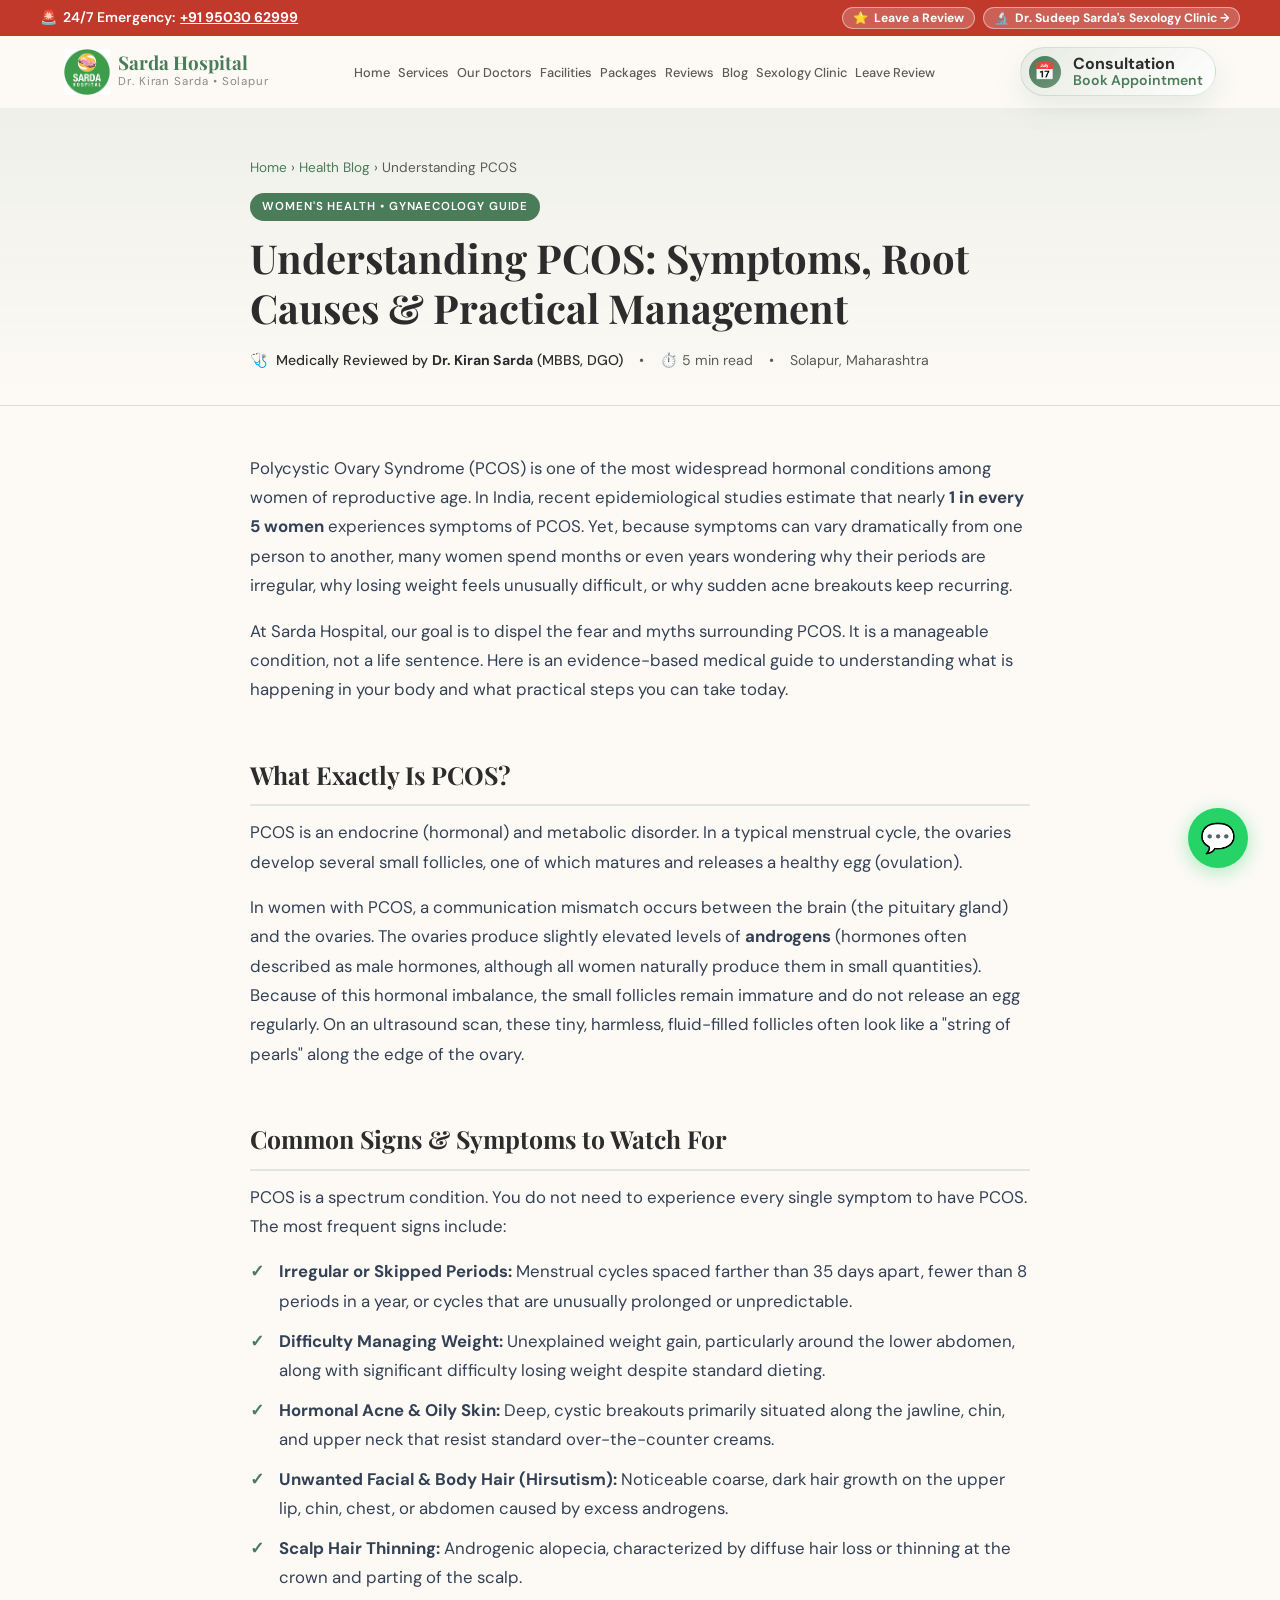
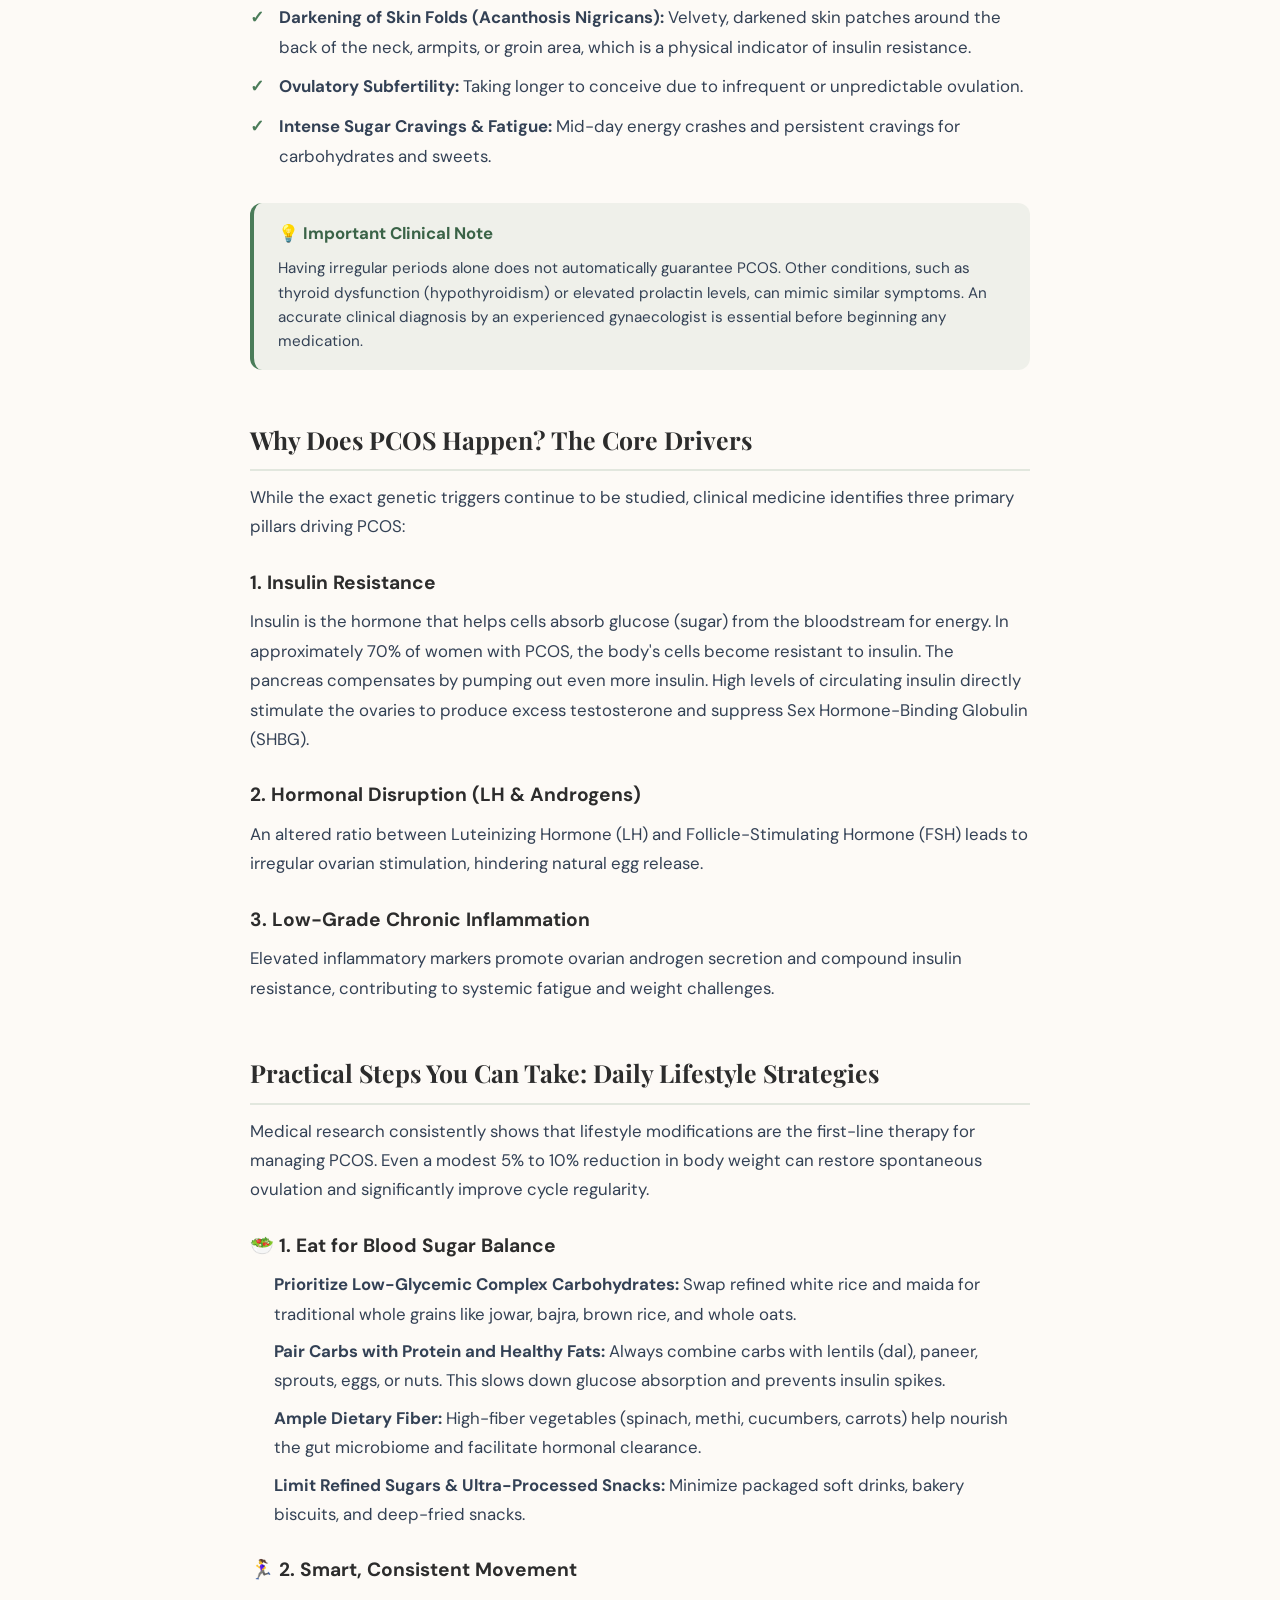
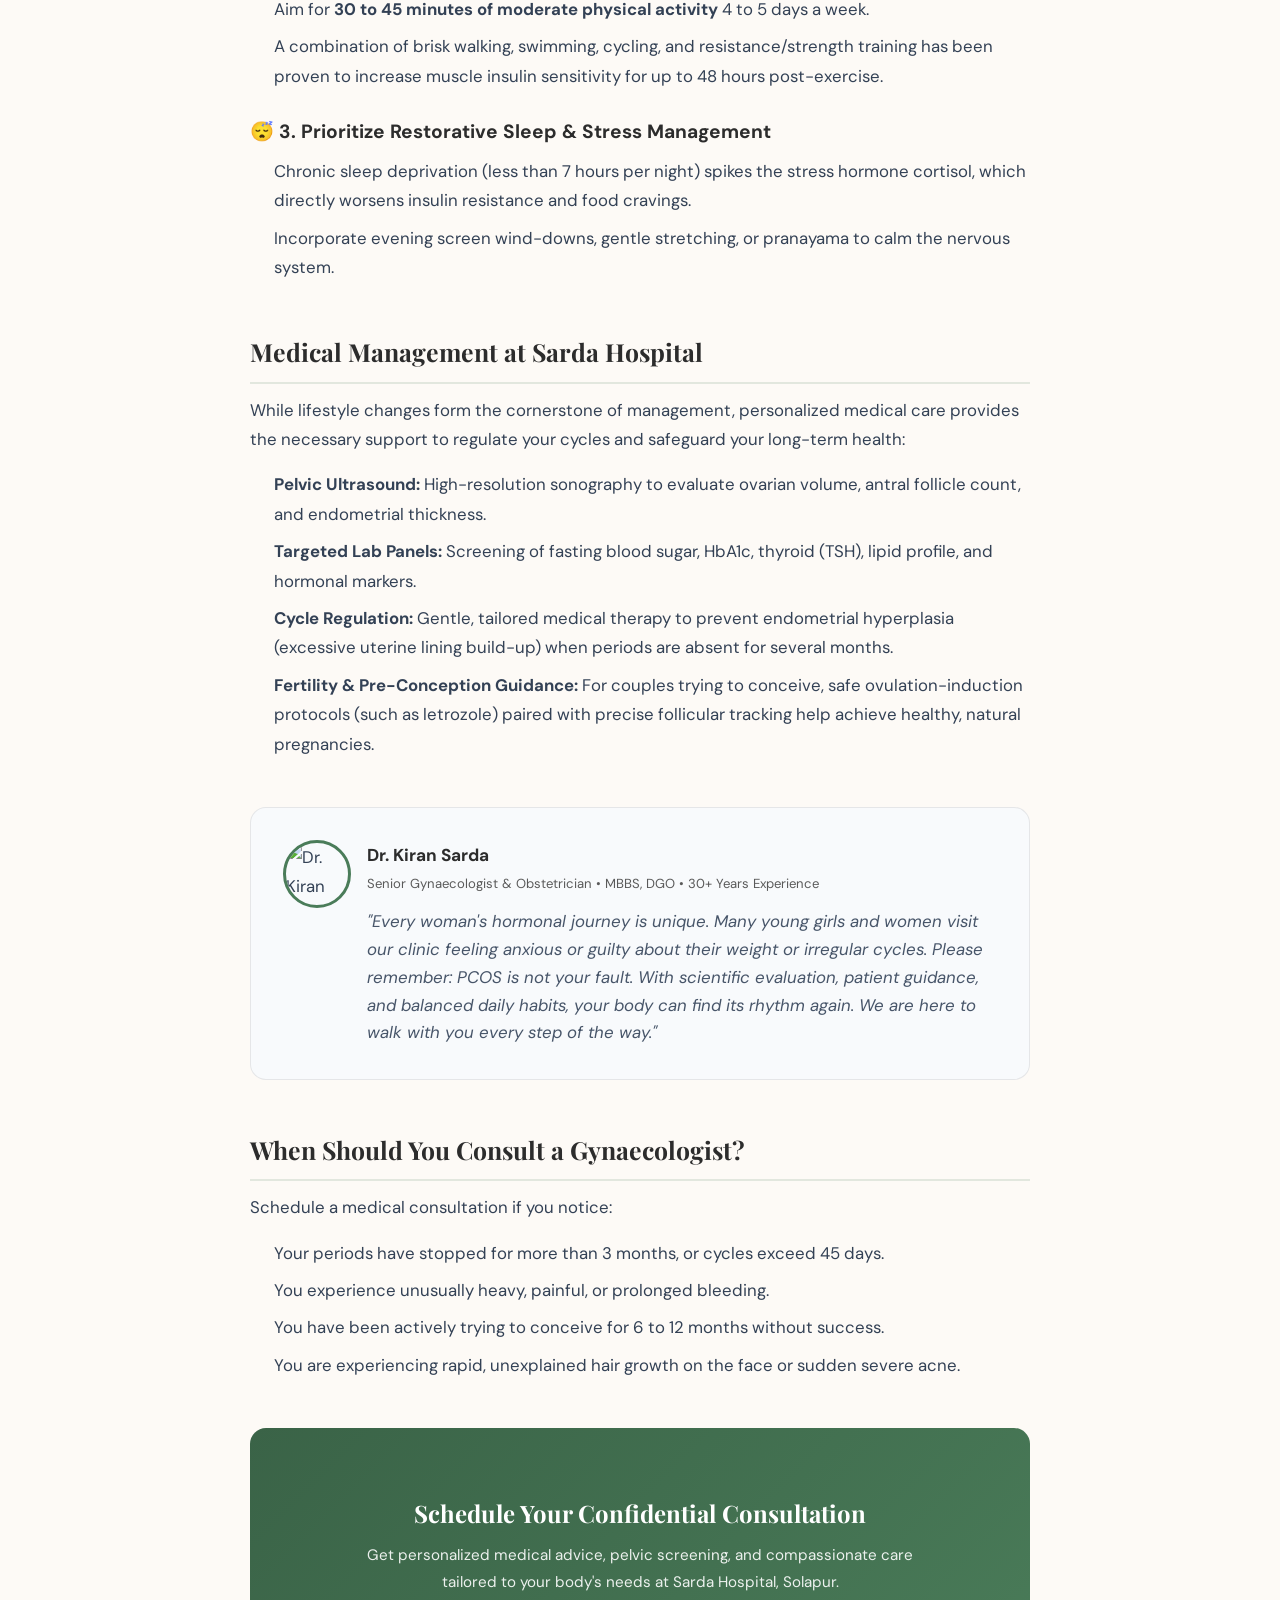
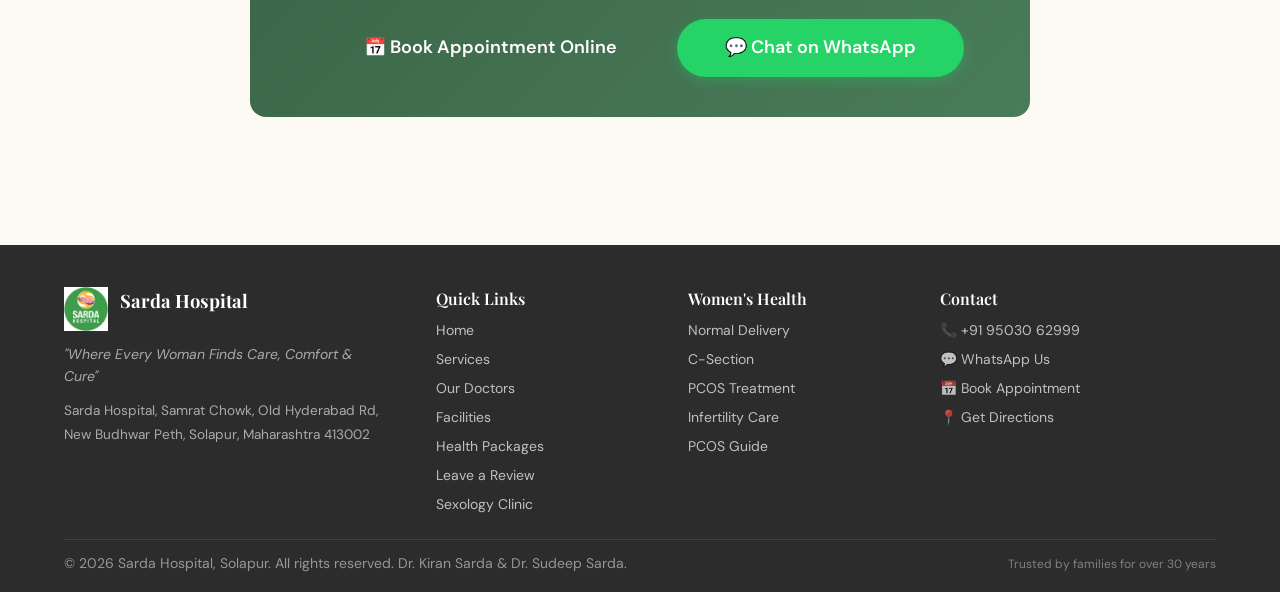
==== blog-pcos.html @ 46f83d41 "fix(mobile): fold review hub button, audit mobile overflow risks, and publish PCOS health guide" ====
<!DOCTYPE html>
<html lang="en">
<head>
  <meta charset="UTF-8">
  <meta name="viewport" content="width=device-width, initial-scale=1.0">
  <title>Understanding PCOS: Symptoms, Root Causes & Medical Care | Sarda Hospital Solapur</title>
  <meta name="description" content="A doctor-verified guide to Polycystic Ovary Syndrome (PCOS): recognize early symptoms, understand insulin resistance, practical lifestyle tips, and clinical treatment by Dr. Kiran Sarda.">
  <meta name="keywords" content="PCOS treatment Solapur, polycystic ovary syndrome, irregular periods Solapur, Dr Kiran Sarda, PCOS diet, infertility treatment Solapur, gynaecologist Solapur">
  <meta property="og:title" content="Understanding PCOS: Symptoms, Causes & What You Can Do — Sarda Hospital">
  <meta property="og:description" content="Expert-verified health guide by Dr. Kiran Sarda (30+ years experience). Learn how to identify symptoms, manage insulin resistance, and restore hormonal balance.">
  <meta property="og:type" content="article">
  <meta property="og:url" content="https://sardahospital.com/blog-pcos.html">
  <meta property="og:image" content="Images/HospitalFront.JPG">
  <link rel="canonical" href="https://sardahospital.com/blog-pcos.html">
  <link rel="stylesheet" href="css/styles.css?v=2.3">
  <style>
    .emergency-bar__label-compact,
    .emergency-bar__pill-text-compact {
      display: none;
    }
    @media (max-width: 768px) {
      .emergency-bar__label-full,
      .emergency-bar__pill-text-full {
        display: none !important;
      }
      .emergency-bar__label-compact,
      .emergency-bar__pill-text-compact {
        display: inline !important;
      }
      .btn {
        white-space: normal !important;
        text-align: center;
      }
    }
  </style>
  <!-- Google Analytics 4 -->
  <script async src="https://www.googletagmanager.com/gtag/js?id=G-552WGVFF51"></script>
  <script>window.dataLayer = window.dataLayer || []; function gtag() { dataLayer.push(arguments); } gtag('js', new Date()); gtag('config', 'G-552WGVFF51');</script>
</head>
<body>
  <a class="skip-link" href="#main-content">Skip to main content</a>
  <header role="banner">

  <!-- ===== EMERGENCY & ANNOUNCEMENT BAR ===== -->
  <div class="emergency-bar" id="emergency-bar" role="status" aria-live="polite">
    <div class="container emergency-bar__container">
      <div class="emergency-bar__emergency">
        <span class="emergency-bar__icon">🚨</span>
        <span class="emergency-bar__label-full">24/7 Emergency:</span>
        <span class="emergency-bar__label-compact">24/7:</span>
        <a href="tel:+919503062999">+91 95030 62999</a>
      </div>
      <div class="emergency-bar__actions">
        <a href="review.html" class="emergency-bar__pill emergency-bar__pill--review" aria-label="Leave a review">
          <span class="emergency-bar__pill-icon">⭐</span>
          <span class="emergency-bar__pill-text-full">Leave a Review</span>
          <span class="emergency-bar__pill-text-compact">Review</span>
        </a>
        <a href="sexology-clinic.html" class="emergency-bar__pill emergency-bar__pill--clinic" aria-label="Dr. Sudeep Sarda's Sexology Clinic">
          <span class="emergency-bar__pill-icon">🔬</span>
          <span class="emergency-bar__pill-text-full">Dr. Sudeep Sarda's Sexology Clinic &rarr;</span>
          <span class="emergency-bar__pill-text-compact">Sexology Clinic &rarr;</span>
        </a>
      </div>
    </div>
  </div>

  <!-- ===== NAVIGATION ===== -->
  <nav class="navbar" id="navbar" aria-label="Main Navigation">
    <div class="container">
      <a href="index.html#home" class="navbar__logo" aria-label="Sarda Hospital - Home">
        <img src="Images/SardaHospitalLogo.jpg" alt="Sarda Hospital Logo" width="52" height="52">
        <div class="navbar__logo-text">
          <span>Sarda Hospital</span>
          <small>Dr. Kiran Sarda &bull; Solapur</small>
        </div>
      </a>
      <ul class="navbar__links" id="nav-links" role="menubar">
        <li role="none"><a href="index.html#home" role="menuitem">Home</a></li>
        <li role="none"><a href="index.html#services" role="menuitem">Services</a></li>
        <li role="none"><a href="index.html#doctors" role="menuitem">Our Doctors</a></li>
        <li role="none"><a href="facilities.html" role="menuitem">Facilities</a></li>
        <li role="none"><a href="index.html#packages" role="menuitem">Packages</a></li>
        <li role="none"><a href="index.html#reviews" role="menuitem">Reviews</a></li>
        <li role="none"><a href="index.html#blog" role="menuitem">Blog</a></li>
        <li role="none"><a href="sexology-clinic.html" role="menuitem" class="nav-highlight">Sexology Clinic</a></li>
        <li role="none"><a href="review.html" role="menuitem">Leave Review</a></li>
        <li class="navbar__cta-item navbar__cta-item--mobile"><a href="index.html#appointment" class="btn btn--primary btn--sm navbar__cta">Book Appointment</a></li>
      </ul>
      <div class="navbar__actions">
        <a href="index.html#appointment" class="navbar__desktop-cta" aria-label="Book appointment at Sarda Hospital">
          <span class="navbar__desktop-cta-icon" aria-hidden="true">📅</span>
          <span class="navbar__desktop-cta-copy">
            <strong>Consultation</strong>
            <span>Book Appointment</span>
          </span>
        </a>
        <button class="navbar__toggle" id="nav-toggle" aria-label="Toggle navigation menu" aria-controls="nav-links">
          <span></span><span></span><span></span>
        </button>
      </div>
    </div>
  </nav>
  </header>

  <main id="main-content" tabindex="-1">
    <!-- Article Header -->
    <header class="article-header">
      <div class="container">
        <div class="article-content__wrapper">
          <nav class="article-breadcrumb" aria-label="Breadcrumb">
            <a href="index.html">Home</a> &rsaquo; <a href="index.html#blog">Health Blog</a> &rsaquo; <span>Understanding PCOS</span>
          </nav>
          <span class="article-header__badge">Women's Health &bull; Gynaecology Guide</span>
          <h1 class="article-header__title">Understanding PCOS: Symptoms, Root Causes &amp; Practical Management</h1>
          <div class="article-meta">
            <div class="article-meta__author">
              <span>🩺</span>
              <span>Medically Reviewed by <strong>Dr. Kiran Sarda</strong> (MBBS, DGO)</span>
            </div>
            <span>&bull;</span>
            <span>⏱️ 5 min read</span>
            <span>&bull;</span>
            <span>Solapur, Maharashtra</span>
          </div>
        </div>
      </div>
    </header>

    <!-- Article Content -->
    <article class="article-content">
      <div class="container">
        <div class="article-content__wrapper article-prose">
          
          <p class="lead">
            Polycystic Ovary Syndrome (PCOS) is one of the most widespread hormonal conditions among women of reproductive age. In India, recent epidemiological studies estimate that nearly <strong>1 in every 5 women</strong> experiences symptoms of PCOS. Yet, because symptoms can vary dramatically from one person to another, many women spend months or even years wondering why their periods are irregular, why losing weight feels unusually difficult, or why sudden acne breakouts keep recurring.
          </p>

          <p>
            At Sarda Hospital, our goal is to dispel the fear and myths surrounding PCOS. It is a manageable condition, not a life sentence. Here is an evidence-based medical guide to understanding what is happening in your body and what practical steps you can take today.
          </p>

          <h2>What Exactly Is PCOS?</h2>
          <p>
            PCOS is an endocrine (hormonal) and metabolic disorder. In a typical menstrual cycle, the ovaries develop several small follicles, one of which matures and releases a healthy egg (ovulation).
          </p>
          <p>
            In women with PCOS, a communication mismatch occurs between the brain (the pituitary gland) and the ovaries. The ovaries produce slightly elevated levels of <strong>androgens</strong> (hormones often described as male hormones, although all women naturally produce them in small quantities). Because of this hormonal imbalance, the small follicles remain immature and do not release an egg regularly. On an ultrasound scan, these tiny, harmless, fluid-filled follicles often look like a "string of pearls" along the edge of the ovary.
          </p>

          <h2>Common Signs &amp; Symptoms to Watch For</h2>
          <p>
            PCOS is a spectrum condition. You do not need to experience every single symptom to have PCOS. The most frequent signs include:
          </p>

          <ul class="article-checklist">
            <li><strong>Irregular or Skipped Periods:</strong> Menstrual cycles spaced farther than 35 days apart, fewer than 8 periods in a year, or cycles that are unusually prolonged or unpredictable.</li>
            <li><strong>Difficulty Managing Weight:</strong> Unexplained weight gain, particularly around the lower abdomen, along with significant difficulty losing weight despite standard dieting.</li>
            <li><strong>Hormonal Acne &amp; Oily Skin:</strong> Deep, cystic breakouts primarily situated along the jawline, chin, and upper neck that resist standard over-the-counter creams.</li>
            <li><strong>Unwanted Facial &amp; Body Hair (Hirsutism):</strong> Noticeable coarse, dark hair growth on the upper lip, chin, chest, or abdomen caused by excess androgens.</li>
            <li><strong>Scalp Hair Thinning:</strong> Androgenic alopecia, characterized by diffuse hair loss or thinning at the crown and parting of the scalp.</li>
            <li><strong>Darkening of Skin Folds (Acanthosis Nigricans):</strong> Velvety, darkened skin patches around the back of the neck, armpits, or groin area, which is a physical indicator of insulin resistance.</li>
            <li><strong>Ovulatory Subfertility:</strong> Taking longer to conceive due to infrequent or unpredictable ovulation.</li>
            <li><strong>Intense Sugar Cravings &amp; Fatigue:</strong> Mid-day energy crashes and persistent cravings for carbohydrates and sweets.</li>
          </ul>

          <div class="article-callout">
            <h4>💡 Important Clinical Note</h4>
            <p>
              Having irregular periods alone does not automatically guarantee PCOS. Other conditions, such as thyroid dysfunction (hypothyroidism) or elevated prolactin levels, can mimic similar symptoms. An accurate clinical diagnosis by an experienced gynaecologist is essential before beginning any medication.
            </p>
          </div>

          <h2>Why Does PCOS Happen? The Core Drivers</h2>
          <p>
            While the exact genetic triggers continue to be studied, clinical medicine identifies three primary pillars driving PCOS:
          </p>

          <h3>1. Insulin Resistance</h3>
          <p>
            Insulin is the hormone that helps cells absorb glucose (sugar) from the bloodstream for energy. In approximately 70% of women with PCOS, the body's cells become resistant to insulin. The pancreas compensates by pumping out even more insulin. High levels of circulating insulin directly stimulate the ovaries to produce excess testosterone and suppress Sex Hormone-Binding Globulin (SHBG).
          </p>

          <h3>2. Hormonal Disruption (LH &amp; Androgens)</h3>
          <p>
            An altered ratio between Luteinizing Hormone (LH) and Follicle-Stimulating Hormone (FSH) leads to irregular ovarian stimulation, hindering natural egg release.
          </p>

          <h3>3. Low-Grade Chronic Inflammation</h3>
          <p>
            Elevated inflammatory markers promote ovarian androgen secretion and compound insulin resistance, contributing to systemic fatigue and weight challenges.
          </p>

          <h2>Practical Steps You Can Take: Daily Lifestyle Strategies</h2>
          <p>
            Medical research consistently shows that lifestyle modifications are the first-line therapy for managing PCOS. Even a modest 5% to 10% reduction in body weight can restore spontaneous ovulation and significantly improve cycle regularity.
          </p>

          <div class="article-prose">
            <h3>🥗 1. Eat for Blood Sugar Balance</h3>
            <ul>
              <li><strong>Prioritize Low-Glycemic Complex Carbohydrates:</strong> Swap refined white rice and maida for traditional whole grains like jowar, bajra, brown rice, and whole oats.</li>
              <li><strong>Pair Carbs with Protein and Healthy Fats:</strong> Always combine carbs with lentils (dal), paneer, sprouts, eggs, or nuts. This slows down glucose absorption and prevents insulin spikes.</li>
              <li><strong>Ample Dietary Fiber:</strong> High-fiber vegetables (spinach, methi, cucumbers, carrots) help nourish the gut microbiome and facilitate hormonal clearance.</li>
              <li><strong>Limit Refined Sugars &amp; Ultra-Processed Snacks:</strong> Minimize packaged soft drinks, bakery biscuits, and deep-fried snacks.</li>
            </ul>

            <h3>🏃‍♀️ 2. Smart, Consistent Movement</h3>
            <ul>
              <li>Aim for <strong>30 to 45 minutes of moderate physical activity</strong> 4 to 5 days a week.</li>
              <li>A combination of brisk walking, swimming, cycling, and resistance/strength training has been proven to increase muscle insulin sensitivity for up to 48 hours post-exercise.</li>
            </ul>

            <h3>😴 3. Prioritize Restorative Sleep &amp; Stress Management</h3>
            <ul>
              <li>Chronic sleep deprivation (less than 7 hours per night) spikes the stress hormone cortisol, which directly worsens insulin resistance and food cravings.</li>
              <li>Incorporate evening screen wind-downs, gentle stretching, or pranayama to calm the nervous system.</li>
            </ul>
          </div>

          <h2>Medical Management at Sarda Hospital</h2>
          <p>
            While lifestyle changes form the cornerstone of management, personalized medical care provides the necessary support to regulate your cycles and safeguard your long-term health:
          </p>
          <ul>
            <li><strong>Pelvic Ultrasound:</strong> High-resolution sonography to evaluate ovarian volume, antral follicle count, and endometrial thickness.</li>
            <li><strong>Targeted Lab Panels:</strong> Screening of fasting blood sugar, HbA1c, thyroid (TSH), lipid profile, and hormonal markers.</li>
            <li><strong>Cycle Regulation:</strong> Gentle, tailored medical therapy to prevent endometrial hyperplasia (excessive uterine lining build-up) when periods are absent for several months.</li>
            <li><strong>Fertility &amp; Pre-Conception Guidance:</strong> For couples trying to conceive, safe ovulation-induction protocols (such as letrozole) paired with precise follicular tracking help achieve healthy, natural pregnancies.</li>
          </ul>

          <div class="article-doctor-quote">
            <img src="Images/DrKiranSarda.JPG" alt="Dr. Kiran Sarda" class="article-doctor-quote__avatar" width="68" height="68">
            <div class="article-doctor-quote__body">
              <h4>Dr. Kiran Sarda</h4>
              <small>Senior Gynaecologist &amp; Obstetrician &bull; MBBS, DGO &bull; 30+ Years Experience</small>
              <p>
                "Every woman's hormonal journey is unique. Many young girls and women visit our clinic feeling anxious or guilty about their weight or irregular cycles. Please remember: PCOS is not your fault. With scientific evaluation, patient guidance, and balanced daily habits, your body can find its rhythm again. We are here to walk with you every step of the way."
              </p>
            </div>
          </div>

          <h2>When Should You Consult a Gynaecologist?</h2>
          <p>
            Schedule a medical consultation if you notice:
          </p>
          <ul>
            <li>Your periods have stopped for more than 3 months, or cycles exceed 45 days.</li>
            <li>You experience unusually heavy, painful, or prolonged bleeding.</li>
            <li>You have been actively trying to conceive for 6 to 12 months without success.</li>
            <li>You are experiencing rapid, unexplained hair growth on the face or sudden severe acne.</li>
          </ul>

          <!-- Consultation CTA -->
          <div class="article-cta-box">
            <h3>Schedule Your Confidential Consultation</h3>
            <p>
              Get personalized medical advice, pelvic screening, and compassionate care tailored to your body's needs at Sarda Hospital, Solapur.
            </p>
            <div class="article-cta-box__actions">
              <a href="index.html#appointment" class="btn btn--white btn--lg">📅 Book Appointment Online</a>
              <a href="https://wa.me/919503062999?text=Hello%20Sarda%20Hospital%2C%20I%20would%20like%20to%20consult%20Dr.%20Kiran%20Sarda%20regarding%20PCOS%20and%20menstrual%20health." target="_blank" rel="noopener" class="btn btn--whatsapp btn--lg">💬 Chat on WhatsApp</a>
            </div>
          </div>

        </div>
      </div>
    </article>
  </main>

  <!-- ===== FOOTER ===== -->
  <footer class="footer">
    <div class="container">
      <div class="footer__grid">
        <div class="footer__brand">
          <div class="footer__logo">
            <img src="Images/SardaHospitalLogo.jpg" alt="Sarda Hospital Logo" width="44" height="44">
            <span class="footer__logo-text">Sarda Hospital</span>
          </div>
          <p class="footer__tagline">"Where Every Woman Finds Care, Comfort & Cure"</p>
          <p class="footer__address">Sarda Hospital, Samrat Chowk, Old Hyderabad Rd,<br>New Budhwar Peth, Solapur, Maharashtra 413002</p>
        </div>
        <div>
          <h4 class="footer__heading">Quick Links</h4>
          <div class="footer__links">
            <a href="index.html#home">Home</a>
            <a href="index.html#services">Services</a>
            <a href="index.html#doctors">Our Doctors</a>
            <a href="facilities.html">Facilities</a>
            <a href="index.html#packages">Health Packages</a>
            <a href="review.html">Leave a Review</a>
            <a href="sexology-clinic.html">Sexology Clinic</a>
          </div>
        </div>
        <div>
          <h4 class="footer__heading">Women's Health</h4>
          <div class="footer__links">
            <a href="index.html#services">Normal Delivery</a>
            <a href="index.html#services">C-Section</a>
            <a href="index.html#services">PCOS Treatment</a>
            <a href="index.html#services">Infertility Care</a>
            <a href="blog-pcos.html">PCOS Guide</a>
          </div>
        </div>
        <div>
          <h4 class="footer__heading">Contact</h4>
          <div class="footer__links">
            <a href="tel:+919503062999">📞 +91 95030 62999</a>
            <a href="https://wa.me/919503062999" target="_blank" rel="noopener">💬 WhatsApp Us</a>
            <a href="index.html#appointment">📅 Book Appointment</a>
            <a href="https://www.google.com/maps/place/Sarda+Hospital/" target="_blank" rel="noopener">📍 Get Directions</a>
          </div>
        </div>
      </div>
      <div class="footer__bottom">
        <span class="footer__copyright">&copy; 2026 Sarda Hospital, Solapur. All rights reserved. Dr. Kiran Sarda & Dr. Sudeep Sarda.</span>
        <span class="footer__trust">Trusted by families for over 30 years</span>
      </div>
    </div>
  </footer>

  <!-- ===== FLOATING WHATSAPP BUTTON ===== -->
  <a href="https://wa.me/919503062999" class="whatsapp-float" target="_blank" rel="noopener" aria-label="Chat with us on WhatsApp" id="whatsapp-float">
    💬
    <span class="whatsapp-float__tooltip">Chat with us!</span>
  </a>

  <script src="js/main.js?v=2.3"></script>
</body>
</html>
---- css/styles.css ----
/* ============================================
   SARDA HOSPITAL — Design System & Styles
   Warm, calm, reassuring aesthetic for a
   gynaecology & obstetrics hospital
   ============================================ */

/* ---------- Google Fonts ---------- */
@import url('https://fonts.googleapis.com/css2?family=Playfair+Display:ital,wght@0,400;0,500;0,600;0,700;1,400;1,500&family=DM+Sans:ital,wght@0,300;0,400;0,500;0,600;0,700;1,400&display=swap');

/* ---------- CSS Custom Properties ---------- */
:root {
  /* Colors */
  --clr-primary: #4a7c59;
  --clr-primary-dark: #3a6347;
  --clr-primary-light: #6a9b78;
  --clr-primary-bg: rgba(74, 124, 89, 0.08);
  --clr-accent: #c4856a;
  --clr-accent-light: #d9a48e;
  --clr-accent-dark: #a8694f;
  --clr-bg: #fdfaf6;
  --clr-bg-warm: #f5f0e8;
  --clr-bg-card: #ffffff;
  --clr-text: #2c2c2c;
  --clr-text-light: #5a5a5a;
  --clr-text-muted: #8a8a8a;
  --clr-white: #ffffff;
  --clr-emergency: #c0392b;
  --clr-emergency-dark: #a93226;
  --clr-whatsapp: #25D366;
  --clr-whatsapp-dark: #1da851;
  --clr-google: #4285f4;
  --clr-star: #f5a623;
  --clr-border: rgba(0, 0, 0, 0.08);
  --clr-shadow: rgba(44, 44, 44, 0.06);
  --clr-overlay: rgba(44, 44, 44, 0.55);

  /* Typography */
  --ff-heading: 'Playfair Display', Georgia, 'Times New Roman', serif;
  --ff-body: 'DM Sans', -apple-system, BlinkMacSystemFont, 'Segoe UI', sans-serif;
  --fs-hero: clamp(2.2rem, 5vw, 3.6rem);
  --fs-h1: clamp(1.8rem, 4vw, 2.8rem);
  --fs-h2: clamp(1.5rem, 3.5vw, 2.2rem);
  --fs-h3: clamp(1.1rem, 2.5vw, 1.4rem);
  --fs-body: 1rem;
  --fs-body-lg: 1.125rem;
  --fs-small: 0.875rem;
  --fs-xs: 0.75rem;
  --fw-light: 300;
  --fw-regular: 400;
  --fw-medium: 500;
  --fw-semibold: 600;
  --fw-bold: 700;
  --lh-heading: 1.25;
  --lh-body: 1.7;

  /* Spacing (8px scale) */
  --sp-1: 0.25rem;
  /* 4px */
  --sp-2: 0.5rem;
  /* 8px */
  --sp-3: 0.75rem;
  /* 12px */
  --sp-4: 1rem;
  /* 16px */
  --sp-5: 1.5rem;
  /* 24px */
  --sp-6: 2rem;
  /* 32px */
  --sp-7: 2.5rem;
  /* 40px */
  --sp-8: 3rem;
  /* 48px */
  --sp-9: 4rem;
  /* 64px */
  --sp-10: 5rem;
  /* 80px */
  --sp-11: 6rem;
  /* 96px */
  --sp-12: 8rem;
  /* 128px */

  /* Borders & Radius */
  --radius-sm: 8px;
  --radius-md: 12px;
  --radius-lg: 16px;
  --radius-xl: 24px;
  --radius-full: 9999px;

  /* Shadows */
  --shadow-sm: 0 1px 3px var(--clr-shadow);
  --shadow-md: 0 4px 12px var(--clr-shadow);
  --shadow-lg: 0 8px 30px rgba(44, 44, 44, 0.1);
  --shadow-card: 0 2px 16px rgba(74, 124, 89, 0.06);
  --shadow-card-hover: 0 8px 32px rgba(74, 124, 89, 0.12);

  /* Transitions */
  --ease-out: cubic-bezier(0.25, 0.46, 0.45, 0.94);
  --ease-in-out: cubic-bezier(0.42, 0, 0.58, 1);
  --transition-fast: 200ms var(--ease-out);
  --transition-base: 350ms var(--ease-out);
  --transition-slow: 600ms var(--ease-in-out);

  /* Layout */
  --container-max: 1200px;
  --container-narrow: 800px;
  --nav-height: 72px;
  --emergency-height: 36px;
}

/* ---------- Reset & Base ---------- */
*,
*::before,
*::after {
  margin: 0;
  padding: 0;
  box-sizing: border-box;
}

html {
  scroll-behavior: smooth;
  scroll-padding-top: calc(var(--nav-height) + var(--emergency-height) + 16px);
  font-size: 16px;
  -webkit-text-size-adjust: 100%;
  overflow-x: hidden;
  width: 100%;
  max-width: 100vw;
}

body {
  font-family: var(--ff-body);
  font-size: var(--fs-body);
  font-weight: var(--fw-regular);
  line-height: var(--lh-body);
  color: var(--clr-text);
  background-color: var(--clr-bg);
  -webkit-font-smoothing: antialiased;
  -moz-osx-font-smoothing: grayscale;
  overflow-x: hidden;
  width: 100%;
  max-width: 100vw;
  position: relative;
}

img {
  max-width: 100%;
  height: auto;
  display: block;
}

a {
  text-decoration: none;
  color: inherit;
  transition: color var(--transition-fast);
}

ul,
ol {
  list-style: none;
}

button {
  font-family: inherit;
  cursor: pointer;
  border: none;
  background: none;
}

input,
select,
textarea {
  font-family: inherit;
  font-size: inherit;
}

/* ---------- Utility Classes ---------- */
.container {
  width: 100%;
  max-width: var(--container-max);
  margin: 0 auto;
  padding: 0 var(--sp-5);
}

@media (max-width: 640px) {
  .container {
    padding-left: var(--sp-4);
    padding-right: var(--sp-4);
  }
}

@media (max-width: 380px) {
  .container {
    padding-left: var(--sp-3);
    padding-right: var(--sp-3);
  }
}

.container--narrow {
  max-width: var(--container-narrow);
}

.section {
  padding: var(--sp-10) 0;
}

.section--alt {
  background-color: var(--clr-bg-warm);
}

.section__header {
  text-align: center;
  margin-bottom: var(--sp-8);
}

.section__subtitle {
  font-family: var(--ff-body);
  font-size: var(--fs-small);
  font-weight: var(--fw-semibold);
  color: var(--clr-primary);
  text-transform: uppercase;
  letter-spacing: 2px;
  margin-bottom: var(--sp-3);
  display: block;
}

.section__title {
  font-family: var(--ff-heading);
  font-size: var(--fs-h1);
  font-weight: var(--fw-bold);
  line-height: var(--lh-heading);
  color: var(--clr-text);
  margin-bottom: var(--sp-4);
}

.section__desc {
  font-size: var(--fs-body-lg);
  color: var(--clr-text-light);
  max-width: 640px;
  margin: 0 auto;
}

/* Decorative leaf/botanical line under section titles */
.section__title::after {
  content: '';
  display: block;
  width: 60px;
  height: 3px;
  background: linear-gradient(90deg, var(--clr-primary), var(--clr-accent));
  border-radius: var(--radius-full);
  margin: var(--sp-4) auto 0;
}

.text-center {
  text-align: center;
}

.text-left {
  text-align: left;
}

.skip-link {
  position: absolute;
  left: 50%;
  top: -100%;
  transform: translateX(-50%);
  background: var(--clr-primary);
  color: var(--clr-white);
  padding: var(--sp-2) var(--sp-4);
  border-radius: var(--radius-sm);
  z-index: 2000;
  font-weight: var(--fw-semibold);
  transition: top var(--transition-fast);
}

.skip-link:focus {
  top: var(--sp-2);
  outline: 2px solid var(--clr-white);
  outline-offset: 2px;
}

.sr-only {
  position: absolute;
  width: 1px;
  height: 1px;
  padding: 0;
  margin: -1px;
  overflow: hidden;
  clip: rect(0, 0, 0, 0);
  white-space: nowrap;
  border: 0;
}

.text-link--primary {
  color: var(--clr-primary);
}

.text-link--primary-strong {
  color: var(--clr-primary);
  font-weight: 600;
}

.btn--with-top-space {
  margin-top: var(--sp-2);
}

.footer__address {
  font-size: 0.85rem;
  color: rgba(255, 255, 255, 0.6);
}

/* ---------- Buttons ---------- */
.btn {
  display: inline-flex;
  align-items: center;
  justify-content: center;
  gap: var(--sp-2);
  padding: var(--sp-3) var(--sp-6);
  font-family: var(--ff-body);
  font-size: var(--fs-body);
  font-weight: var(--fw-semibold);
  border-radius: var(--radius-full);
  transition: all var(--transition-fast);
  white-space: nowrap;
  line-height: 1.4;
}

.btn--primary {
  background: var(--clr-primary);
  color: var(--clr-white);
  box-shadow: 0 4px 14px rgba(74, 124, 89, 0.3);
}

.btn--primary:hover {
  background: var(--clr-primary-dark);
  transform: translateY(-2px);
  box-shadow: 0 6px 20px rgba(74, 124, 89, 0.4);
}

.btn--accent {
  background: var(--clr-accent);
  color: var(--clr-white);
  box-shadow: 0 4px 14px rgba(196, 133, 106, 0.3);
}

.btn--accent:hover {
  background: var(--clr-accent-dark);
  transform: translateY(-2px);
  box-shadow: 0 6px 20px rgba(196, 133, 106, 0.4);
}

.btn--outline {
  background: transparent;
  color: var(--clr-primary);
  border: 2px solid var(--clr-primary);
}

.btn--outline:hover {
  background: var(--clr-primary);
  color: var(--clr-white);
  transform: translateY(-2px);
}

.btn--whatsapp {
  background: var(--clr-whatsapp);
  color: var(--clr-white);
  box-shadow: 0 4px 14px rgba(37, 211, 102, 0.3);
}

.btn--whatsapp:hover {
  background: var(--clr-whatsapp-dark);
  transform: translateY(-2px);
  box-shadow: 0 6px 20px rgba(37, 211, 102, 0.4);
}

.btn--sm {
  padding: var(--sp-2) var(--sp-4);
  font-size: var(--fs-small);
}

.btn--lg {
  padding: var(--sp-4) var(--sp-8);
  font-size: var(--fs-body-lg);
}

/* ---------- Cards ---------- */
.card {
  background: var(--clr-bg-card);
  border-radius: var(--radius-lg);
  padding: var(--sp-6);
  box-shadow: var(--shadow-card);
  transition: all var(--transition-base);
  border: 1px solid var(--clr-border);
}

.card:hover {
  box-shadow: var(--shadow-card-hover);
  transform: translateY(-4px);
}

.card__icon {
  width: 56px;
  height: 56px;
  border-radius: var(--radius-md);
  background: var(--clr-primary-bg);
  display: flex;
  align-items: center;
  justify-content: center;
  margin-bottom: var(--sp-4);
  color: var(--clr-primary);
}

.card__icon svg {
  width: 28px;
  height: 28px;
}

.card__title {
  font-family: var(--ff-heading);
  font-size: var(--fs-h3);
  font-weight: var(--fw-semibold);
  margin-bottom: var(--sp-3);
  color: var(--clr-text);
}

.card__text {
  font-size: var(--fs-body);
  color: var(--clr-text-light);
  line-height: var(--lh-body);
}

/* ---------- Grid Layouts ---------- */
.grid {
  display: grid;
  gap: var(--sp-5);
}

.grid--2 {
  grid-template-columns: repeat(2, 1fr);
}

.grid--3 {
  grid-template-columns: repeat(3, 1fr);
}

.grid--4 {
  grid-template-columns: repeat(4, 1fr);
}

@media (max-width: 1024px) {
  .grid--4 {
    grid-template-columns: repeat(2, 1fr);
  }

  .grid--3 {
    grid-template-columns: repeat(2, 1fr);
  }
}

@media (max-width: 768px) {
  .grid--4 {
    grid-template-columns: 1fr;
  }

  .grid--3 {
    grid-template-columns: 1fr;
  }

  .grid--2 {
    grid-template-columns: 1fr;
  }
}

/* ============================================
   SECTION STYLES
   ============================================ */

/* ---------- Emergency Bar ---------- */
.emergency-bar {
  background: var(--clr-emergency);
  color: var(--clr-white);
  padding: 0 var(--sp-4);
  font-size: var(--fs-small);
  font-weight: var(--fw-semibold);
  position: fixed;
  top: 0;
  left: 0;
  right: 0;
  z-index: 1001;
  height: var(--emergency-height);
  display: flex;
  align-items: center;
}

.emergency-bar__container {
  display: flex;
  align-items: center;
  justify-content: space-between;
  width: 100%;
  gap: var(--sp-2);
}

.emergency-bar .container {
  padding-inline: 0;
}

.emergency-bar__emergency {
  display: inline-flex;
  align-items: center;
  gap: 0.35rem;
  white-space: nowrap;
}

.emergency-bar__label-compact {
  display: none;
}

.emergency-bar__actions {
  display: inline-flex;
  align-items: center;
  gap: 0.45rem;
}

.emergency-bar__pill,
.emergency-bar__clinic-pill {
  display: inline-flex;
  align-items: center;
  gap: 0.35rem;
  background: rgba(255, 255, 255, 0.2);
  border: 1px solid rgba(255, 255, 255, 0.45);
  color: var(--clr-white) !important;
  text-decoration: none !important;
  font-size: 0.76rem;
  font-weight: var(--fw-medium);
  padding: 0.2rem 0.65rem;
  border-radius: 999px;
  line-height: 1.2;
  transition: all var(--transition-fast);
  white-space: nowrap;
}

.emergency-bar__pill:hover,
.emergency-bar__pill:focus-visible,
.emergency-bar__clinic-pill:hover,
.emergency-bar__clinic-pill:focus-visible {
  background: #ffffff;
  color: var(--clr-emergency) !important;
  box-shadow: 0 2px 8px rgba(0, 0, 0, 0.2);
  transform: translateY(-1px);
}

.emergency-bar__pill--review:hover,
.emergency-bar__pill--review:focus-visible {
  color: #b45309 !important;
}

.emergency-bar__pill-text-compact {
  display: none;
}

.emergency-bar a {
  color: var(--clr-white);
  text-decoration: underline;
  font-weight: var(--fw-bold);
}

.emergency-bar__icon {
  animation: pulse-emergency 2s ease-in-out infinite;
}

@keyframes pulse-emergency {

  0%,
  100% {
    opacity: 1;
  }

  50% {
    opacity: 0.6;
  }
}

/* ---------- Navigation ---------- */
.navbar {
  position: fixed;
  top: var(--emergency-height);
  left: 0;
  right: 0;
  z-index: 1000;
  background: rgba(253, 250, 246, 0.95);
  backdrop-filter: blur(12px);
  -webkit-backdrop-filter: blur(12px);
  height: var(--nav-height);
  display: flex;
  align-items: center;
  transition: all var(--transition-base);
  border-bottom: 1px solid transparent;
}

.navbar.scrolled {
  background: rgba(253, 250, 246, 0.98);
  border-bottom: 1px solid var(--clr-border);
  box-shadow: var(--shadow-sm);
}

.navbar .container {
  display: flex;
  align-items: center;
  justify-content: space-between;
}

.navbar__logo {
  display: flex;
  align-items: center;
  gap: var(--sp-3);
}

.navbar__logo img {
  height: 48px;
  width: auto;
}

.navbar__logo-text {
  font-family: var(--ff-heading);
  font-size: 1.3rem;
  font-weight: var(--fw-bold);
  color: var(--clr-primary);
  line-height: 1.2;
}

.navbar__brand-name {
  display: block;
}

.navbar__links a:focus-visible,
.navbar__desktop-cta:focus-visible,
.btn:focus-visible,
.reviews__arrow:focus-visible,
.facility-tile__enquire:focus-visible,
.slideshow__dot:focus-visible,
.reviews__dot:focus-visible,
.navbar__toggle:focus-visible {
  outline: 2px solid var(--clr-primary);
  outline-offset: 2px;
}

.navbar__logo-text small {
  display: block;
  font-family: var(--ff-body);
  font-size: var(--fs-xs);
  font-weight: var(--fw-regular);
  color: var(--clr-text-muted);
  letter-spacing: 0.5px;
}

.navbar__links {
  display: flex;
  align-items: center;
  gap: var(--sp-5);
}

.navbar__cta-item--mobile {
  display: none;
}

.navbar__links a {
  font-size: var(--fs-small);
  font-weight: var(--fw-medium);
  color: var(--clr-text-light);
  position: relative;
  padding: var(--sp-1) 0;
}

.navbar__utility {
  display: flex;
  align-items: center;
  gap: var(--sp-3);
  flex-shrink: 0;
}

.navbar__desktop-cta {
  display: inline-flex;
  align-items: center;
  gap: 0.75rem;
  padding: 0.45rem 0.6rem 0.45rem 0.5rem;
  border-radius: 999px;
  background: linear-gradient(135deg, rgba(74, 124, 89, 0.12) 0%, rgba(255, 255, 255, 0.98) 100%);
  border: 1px solid rgba(74, 124, 89, 0.16);
  box-shadow: 0 12px 28px rgba(74, 124, 89, 0.12);
  transition: transform var(--transition-fast), box-shadow var(--transition-fast), border-color var(--transition-fast);
}

.navbar__desktop-cta:hover {
  transform: translateY(-1px);
  box-shadow: 0 16px 30px rgba(74, 124, 89, 0.16);
  border-color: rgba(74, 124, 89, 0.24);
}

.navbar__desktop-cta-icon {
  width: 2rem;
  height: 2rem;
  border-radius: 50%;
  background: linear-gradient(135deg, var(--clr-primary) 0%, #6f9478 100%);
  color: var(--clr-white);
  display: inline-flex;
  align-items: center;
  justify-content: center;
  font-size: 1.05rem;
  font-weight: var(--fw-bold);
  line-height: 1;
  flex-shrink: 0;
}

.navbar__desktop-cta-copy {
  display: flex;
  flex-direction: column;
  align-items: flex-start;
  line-height: 1.05;
}

.navbar__desktop-cta-copy small {
  font-size: 0.58rem;
  font-weight: var(--fw-semibold);
  color: var(--clr-text-muted);
  letter-spacing: 0.12em;
  text-transform: uppercase;
}

.navbar__desktop-cta-copy span {
  font-size: 0.88rem;
  font-weight: var(--fw-semibold);
  color: var(--clr-primary);
}

.navbar__links a::after {
  content: '';
  position: absolute;
  bottom: -2px;
  left: 0;
  width: 0;
  height: 2px;
  background: var(--clr-primary);
  transition: width var(--transition-fast);
  border-radius: var(--radius-full);
}

.navbar__links a:hover,
.navbar__links a.active {
  color: var(--clr-primary);
}

.navbar__links a:hover::after,
.navbar__links a.active::after {
  width: 100%;
}

.navbar__cta {
  margin-left: var(--sp-3);
  padding: 0.72rem 1.25rem;
  min-height: 42px;
  border: 1px solid rgba(74, 124, 89, 0.18);
  box-shadow: 0 10px 22px rgba(74, 124, 89, 0.14);
  flex-shrink: 0;
}

.navbar__cta::after {
  display: none;
}

.navbar__toggle {
  display: none;
  flex-direction: column;
  gap: 5px;
  cursor: pointer;
  padding: var(--sp-2);
  z-index: 1002;
}

.navbar__toggle span {
  width: 24px;
  height: 2px;
  background: var(--clr-text);
  border-radius: var(--radius-full);
  transition: all var(--transition-fast);
}

.navbar__toggle.open span:nth-child(1) {
  transform: rotate(45deg) translate(5px, 5px);
}

.navbar__toggle.open span:nth-child(2) {
  opacity: 0;
}

.navbar__toggle.open span:nth-child(3) {
  transform: rotate(-45deg) translate(5px, -5px);
}

/* Mobile nav */
@media (max-width: 1024px) {
  .navbar__links {
    display: none;
    position: fixed;
    top: calc(var(--emergency-height) + var(--nav-height));
    left: 0;
    right: 0;
    bottom: 0;
    background: var(--clr-bg);
    flex-direction: column;
    align-items: center;
    justify-content: flex-start;
    padding-top: var(--sp-8);
    gap: var(--sp-6);
    z-index: 999;
  }

  .navbar__links.open {
    display: flex;
  }

  .navbar__links a {
    font-size: var(--fs-body-lg);
  }

  .navbar__cta-item--mobile {
    display: block;
  }

  .navbar__desktop-cta {
    display: none;
  }

  .navbar__toggle {
    display: flex;
  }

  .navbar__cta {
    margin-left: 0;
    margin-top: var(--sp-4);
  }
}

/* Body offset for fixed nav + emergency bar */
body {
  padding-top: calc(var(--nav-height) + var(--emergency-height));
}

/* ---------- Hero Section ---------- */
.hero {
  position: relative;
  min-height: calc(100vh - var(--nav-height) - var(--emergency-height));
  display: flex;
  align-items: center;
  background: var(--clr-bg-warm);
  overflow: hidden;
}

.hero .container {
  display: grid;
  grid-template-columns: minmax(0, 0.96fr) minmax(320px, 1.04fr);
  grid-template-areas:
    "content image"
    "stats stats"
    "actions actions";
  gap: var(--sp-5) var(--sp-7);
  align-items: stretch;
  position: relative;
  z-index: 2;
}

.hero__content {
  grid-area: content;
  padding: var(--sp-5) 0 0;
  display: flex;
  flex-direction: column;
  justify-content: center;
}

.hero__badge {
  display: inline-flex;
  align-items: center;
  gap: var(--sp-2);
  background: var(--clr-primary-bg);
  color: var(--clr-primary);
  padding: var(--sp-2) var(--sp-4);
  border-radius: var(--radius-full);
  font-size: var(--fs-small);
  font-weight: var(--fw-semibold);
  margin-bottom: var(--sp-5);
}

.hero__title {
  font-family: var(--ff-heading);
  font-size: var(--fs-hero);
  font-weight: var(--fw-bold);
  line-height: 1.15;
  color: var(--clr-text);
  margin-bottom: var(--sp-4);
}

.hero__title span {
  color: var(--clr-primary);
}

.hero__tagline {
  font-size: var(--fs-body-lg);
  color: var(--clr-text-light);
  margin-bottom: 0;
  font-style: italic;
  font-family: var(--ff-heading);
  line-height: 1.55;
}

.hero__tagline--rotating {
  display: flex;
  align-items: center;
  min-height: 3.6rem;
  max-width: 40rem;
  transition: opacity 220ms ease, transform 220ms ease;
}

.hero__tagline--rotating.is-switching {
  opacity: 0;
  transform: translateY(6px);
}

.hero__actions {
  grid-area: actions;
  display: flex;
  gap: var(--sp-4);
  flex-wrap: wrap;
  margin-bottom: 0;
}

.hero__stats {
  grid-area: stats;
  display: grid;
  grid-template-columns: repeat(6, minmax(0, 1fr));
  gap: var(--sp-2);
  width: 100%;
}

.hero__stat {
  display: flex;
  flex-direction: column;
  align-items: center;
  justify-content: center;
  gap: 0.2rem;
  min-width: 0;
  min-height: 88px;
  padding: 0.75rem 0.65rem;
  border-radius: 18px;
  background: rgba(255, 255, 255, 0.82);
  border: 1px solid rgba(74, 124, 89, 0.12);
  box-shadow: 0 12px 24px rgba(74, 124, 89, 0.08);
  text-align: center;
}

.hero__stat-header {
  display: inline-flex;
  align-items: center;
  justify-content: center;
  gap: 0.35rem;
  width: 100%;
}

.hero__stat-logo {
  width: 20px;
  height: 20px;
  object-fit: contain;
  flex-shrink: 0;
}

.hero__stat-source {
  font-size: 0.76rem;
  font-weight: var(--fw-semibold);
  color: var(--clr-text);
}

.hero__stat-value {
  font-family: var(--ff-heading);
  font-size: clamp(1.18rem, 1.85vw, 1.5rem);
  font-weight: var(--fw-bold);
  color: var(--clr-primary);
  display: block;
  line-height: 1.05;
}

.hero__stat-label {
  font-size: 0.68rem;
  color: var(--clr-text-muted);
  line-height: 1.25;
}

.hero__stat--metric .hero__stat-label {
  text-transform: uppercase;
  letter-spacing: 0.05em;
}

.hero__stat--rating .hero__stat-value {
  font-size: clamp(1.05rem, 1.65vw, 1.26rem);
}

.hero__stat--trust .hero__stat-value {
  font-size: clamp(0.92rem, 1.25vw, 1.04rem);
  line-height: 1.2;
}

.hero__stat--trust .hero__stat-label {
  letter-spacing: 0.05em;
  text-transform: uppercase;
}

.hero__image {
  grid-area: image;
  position: relative;
  display: flex;
  align-self: stretch;
  min-height: 100%;
}

.hero__carousel {
  display: flex;
  flex-direction: column;
  width: 100%;
  height: 100%;
}

.hero__carousel-wrapper {
  flex: 1 1 auto;
  max-width: none;
  margin: 0;
  height: 100%;
  min-height: 100%;
  aspect-ratio: auto;
}

.hero__carousel .slideshow__slide img {
  border-radius: 0;
  box-shadow: none;
  max-height: none;
  transform: scale(1);
  transition: transform 4.2s ease;
}

.hero__carousel .slideshow__slide.active img {
  transform: scale(1.015);
}

.hero__carousel-dots {
  margin-top: var(--sp-3);
}

.hero__image img {
  border-radius: var(--radius-xl);
  box-shadow: var(--shadow-lg);
  width: 100%;
  height: 100%;
  object-fit: cover;
  max-height: none;
}

/* Decorative blob behind hero image */
.hero__image::before {
  content: '';
  position: absolute;
  width: 110%;
  height: 110%;
  top: -5%;
  left: -5%;
  background: radial-gradient(circle, rgba(74, 124, 89, 0.1) 0%, transparent 70%);
  z-index: -1;
  border-radius: 50%;
}

@media (max-width: 768px) {
  .hero .container {
    grid-template-columns: 1fr;
    grid-template-areas:
      "content"
      "image"
      "stats"
      "actions";
    text-align: center;
  }

  .hero__content {
    padding: var(--sp-2) 0 0;
    align-items: center;
  }

  .hero__image {
    max-width: min(100%, 22rem);
    margin: 0 auto;
    min-height: 0;
  }

  .hero__actions {
    width: 100%;
    justify-content: center;
  }

  .hero__stats {
    width: 100%;
    max-width: none;
    margin-inline: auto;
    padding-bottom: var(--sp-2);
  }
}

@media (max-width: 1180px) and (min-width: 769px) {
  .hero__stats {
    grid-template-columns: repeat(3, minmax(0, 1fr));
  }
}

/* ---------- Hospital Slideshow ---------- */
.slideshow {
  padding: var(--sp-9) 0;
  background: var(--clr-bg);
}

.slideshow__wrapper {
  position: relative;
  max-width: 900px;
  margin: 0 auto;
  border-radius: var(--radius-xl);
  overflow: hidden;
  box-shadow: var(--shadow-lg);
  aspect-ratio: 16 / 9;
}

.slideshow__slide {
  position: absolute;
  top: 0;
  left: 0;
  width: 100%;
  height: 100%;
  opacity: 0;
  transition: opacity 1.2s var(--ease-in-out);
}

.slideshow__slide.active {
  opacity: 1;
}

.slideshow__slide img {
  width: 100%;
  height: 100%;
  object-fit: cover;
}

.slideshow__dots {
  display: flex;
  justify-content: center;
  gap: var(--sp-2);
  margin-top: var(--sp-5);
}

.slideshow__dot {
  width: 10px;
  height: 10px;
  border-radius: 50%;
  background: var(--clr-text-muted);
  opacity: 0.4;
  cursor: pointer;
  transition: all var(--transition-fast);
}

.slideshow__dot.active {
  background: var(--clr-primary);
  opacity: 1;
  transform: scale(1.2);
}

/* ---------- Services Section ---------- */
.services {
  padding: var(--sp-10) 0;
}

.services__grid {
  display: grid;
  grid-template-columns: repeat(2, 1fr);
  gap: var(--sp-4);
}

.services__grid .card {
  display: flex;
  flex-direction: row;
  align-items: flex-start;
  gap: var(--sp-4);
  padding: var(--sp-4) var(--sp-5);
}

.services__grid .card__icon {
  flex-shrink: 0;
  margin-bottom: 0;
}

.services__grid .card__title {
  font-size: 1.05rem;
  margin-bottom: var(--sp-1);
}

.services__grid .card__text {
  font-size: var(--fs-small);
}

@media (max-width: 768px) {
  .services__grid {
    grid-template-columns: 1fr;
  }
}

/* ---------- Doctors Section ---------- */
.doctors {
  padding: var(--sp-10) 0;
  background: var(--clr-bg-warm);
}

.doctors__grid {
  display: grid;
  grid-template-columns: repeat(2, minmax(0, 1fr));
  gap: var(--sp-8);
  align-items: stretch;
}

.doctor-card,
.doctor-card--primary,
.doctor-card--secondary {
  background: var(--clr-bg-card);
  border-radius: var(--radius-xl);
  overflow: hidden;
  box-shadow: var(--shadow-card);
  border: 1px solid var(--clr-border);
  display: grid;
  grid-template-columns: 220px minmax(0, 1fr);
  height: 100%;
}

.doctor-card__image {
  position: relative;
  overflow: hidden;
  height: 100%;
  display: flex;
  align-items: center;
  justify-content: center;
  padding: 0.75rem;
  background:
    radial-gradient(circle at 50% 18%, rgba(255, 255, 255, 0.72) 0%, rgba(255, 255, 255, 0) 42%),
    linear-gradient(180deg, #f7f0e3 0%, #efe4d3 100%);
}

.doctor-card__image img {
  width: 100%;
  height: 100%;
  object-fit: contain;
  object-position: center center;
  min-height: 0;
}

.doctor-card__image--placeholder {
  background: var(--clr-bg-warm);
  display: flex;
  align-items: center;
  justify-content: center;
  color: var(--clr-text-muted);
  font-size: 1rem;
  text-align: center;
  padding: var(--sp-4);
}

.doctor-card__content {
  padding: var(--sp-6);
  display: flex;
  flex-direction: column;
  justify-content: flex-start;
  height: 100%;
}

.doctor-card__name {
  font-family: var(--ff-heading);
  font-size: var(--fs-h2);
  font-weight: var(--fw-bold);
  color: var(--clr-text);
  margin-bottom: var(--sp-1);
}

.doctor-card__qualification {
  font-size: var(--fs-small);
  color: var(--clr-primary);
  font-weight: var(--fw-semibold);
  margin-bottom: var(--sp-2);
}

.doctor-card__role {
  font-size: var(--fs-body);
  color: var(--clr-text-light);
  margin-bottom: var(--sp-4);
  font-style: italic;
}

.doctor-card__bio {
  font-size: var(--fs-body);
  color: var(--clr-text-light);
  line-height: var(--lh-body);
  margin-bottom: var(--sp-4);
}

.doctor-card__bio strong {
  color: var(--clr-text);
  font-weight: var(--fw-semibold);
}

.doctor-card__highlights {
  display: flex;
  flex-wrap: wrap;
  gap: var(--sp-2);
  margin-bottom: var(--sp-4);
}

.doctor-card__highlight {
  background: var(--clr-primary-bg);
  color: var(--clr-primary);
  padding: var(--sp-1) var(--sp-3);
  border-radius: var(--radius-full);
  font-size: var(--fs-xs);
  font-weight: var(--fw-medium);
}

.doctor-card__actions {
  display: flex;
  flex-wrap: wrap;
  gap: var(--sp-2);
  margin-top: auto;
  margin-bottom: var(--sp-3);
}

.doctor-card__book {
  min-height: 40px;
}

.doctor-card__hours {
  font-size: var(--fs-small);
  color: var(--clr-text-muted);
  display: flex;
  align-items: center;
  gap: var(--sp-2);
  margin-top: 0;
}

.doctor-card--secondary .doctor-card__content {
  padding: var(--sp-6);
}

@media (max-width: 1024px) {
  .doctors__grid {
    grid-template-columns: 1fr;
  }
}

@media (max-width: 768px) {
  .doctor-card--primary {
    grid-template-columns: 1fr;
  }

  .doctor-card--primary .doctor-card__image {
    height: 300px;
  }
}

/* ---------- Facilities Section ---------- */
.facilities {
  padding: var(--sp-10) 0;
}

.facilities__badges {
  display: flex;
  justify-content: center;
  gap: var(--sp-5);
  margin-bottom: var(--sp-7);
  flex-wrap: wrap;
}

.facilities__badge {
  display: inline-flex;
  align-items: center;
  gap: var(--sp-2);
  background: var(--clr-primary-bg);
  color: var(--clr-primary);
  padding: var(--sp-2) var(--sp-5);
  border-radius: var(--radius-full);
  font-size: var(--fs-small);
  font-weight: var(--fw-semibold);
}

.facilities__grid {
  display: grid;
  grid-template-columns: repeat(4, minmax(0, 1fr));
  gap: var(--sp-4);
}

.facilities__actions {
  display: flex;
  justify-content: center;
  margin-top: var(--sp-6);
}

.facility-tile {
  position: relative;
  border-radius: var(--radius-lg);
  overflow: hidden;
  aspect-ratio: 4 / 3;
  cursor: pointer;
  box-shadow: var(--shadow-sm);
}

.facility-tile img {
  width: 100%;
  height: 100%;
  object-fit: cover;
  transition: transform var(--transition-slow);
}

.facility-tile:hover img {
  transform: scale(1.08);
}

.facility-tile__overlay {
  position: absolute;
  inset: 0;
  background: linear-gradient(to top, rgba(44, 44, 44, 0.85) 0%, rgba(44, 44, 44, 0.2) 50%, transparent 100%);
  display: flex;
  flex-direction: column;
  justify-content: flex-end;
  padding: var(--sp-4);
  opacity: 0;
  transition: opacity var(--transition-base);
}

.facility-tile:hover .facility-tile__overlay {
  opacity: 1;
}

.facility-tile:focus-within .facility-tile__overlay {
  opacity: 1;
}

/* Always show on mobile (no hover) */
@media (hover: none) {
  .facility-tile__overlay {
    opacity: 1;
    background: linear-gradient(to top, rgba(44, 44, 44, 0.75) 0%, transparent 70%);
  }
}

.facility-tile__name {
  font-family: var(--ff-heading);
  font-size: var(--fs-h3);
  font-weight: var(--fw-semibold);
  color: var(--clr-white);
  margin-bottom: var(--sp-1);
}

.facility-tile__info {
  font-size: var(--fs-xs);
  color: rgba(255, 255, 255, 0.85);
  margin-bottom: var(--sp-3);
  line-height: 1.5;
}

.facility-tile__enquire {
  display: inline-flex;
  align-items: center;
  gap: var(--sp-1);
  color: var(--clr-whatsapp);
  font-size: var(--fs-xs);
  font-weight: var(--fw-semibold);
  transition: color var(--transition-fast);
}

.facility-tile__enquire:hover {
  color: var(--clr-white);
}

.facility-card--heading {
  grid-column: 1 / -1;
  margin-top: var(--sp-2);
}

.facility-card--heading h3 {
  display: inline-flex;
  align-items: center;
  gap: var(--sp-2);
  font-family: var(--ff-heading);
  font-size: var(--fs-h3);
  font-weight: var(--fw-semibold);
  color: var(--clr-text);
  padding: 0.7rem 1rem;
  background: var(--clr-primary-bg);
  border-radius: var(--radius-full);
  margin: 0;
}

.facility-card {
  background: var(--clr-bg-card);
  border: 1px solid var(--clr-border);
  border-radius: var(--radius-lg);
  overflow: hidden;
  box-shadow: var(--shadow-card);
  display: flex;
  flex-direction: column;
  height: 100%;
  transition: transform var(--transition-base), box-shadow var(--transition-base);
}

.facility-card:hover {
  transform: translateY(-4px);
  box-shadow: var(--shadow-card-hover);
}

.facility-card img {
  width: 100%;
  aspect-ratio: 4 / 3;
  object-fit: cover;
  background: var(--clr-bg-warm);
}

.facility-card__info {
  padding: var(--sp-4);
}

.facility-card__info h4 {
  font-family: var(--ff-heading);
  font-size: var(--fs-body-lg);
  font-weight: var(--fw-semibold);
  color: var(--clr-text);
  margin-bottom: var(--sp-2);
}

.facility-card__info p {
  color: var(--clr-text-light);
  font-size: var(--fs-small);
  line-height: 1.6;
  margin: 0;
}

.facilities-page__section {
  min-height: calc(100vh - var(--nav-height) - var(--emergency-height));
}

.facilities-page__badges {
  margin-bottom: var(--sp-5);
}

.facilities-page__actions {
  display: flex;
  justify-content: center;
  gap: var(--sp-3);
  flex-wrap: wrap;
  margin-bottom: var(--sp-6);
}

.facilities-page__actions .btn {
  min-height: 44px;
}

@media (max-width: 1024px) {
  .facilities__grid {
    grid-template-columns: repeat(2, minmax(0, 1fr));
  }
}

@media (max-width: 768px) {
  .facilities__grid {
    grid-template-columns: repeat(2, 1fr);
  }

  .facility-card--heading {
    margin-top: var(--sp-1);
  }

  .facility-card--heading h3 {
    font-size: 1rem;
    padding: 0.6rem 0.85rem;
  }
}

@media (max-width: 480px) {
  .facilities__grid {
    grid-template-columns: 1fr;
  }

  .facilities-page__actions {
    flex-direction: column;
  }

  .facilities-page__actions .btn {
    width: 100%;
  }
}

/* ---------- Packages Section ---------- */
.packages {
  padding: var(--sp-10) 0;
  background: var(--clr-bg-warm);
}

.packages__grid {
  display: grid;
  grid-template-columns: repeat(3, 1fr);
  gap: var(--sp-5);
}

.package-card {
  background: var(--clr-bg-card);
  border-radius: var(--radius-lg);
  padding: var(--sp-6);
  box-shadow: var(--shadow-card);
  border: 1px solid var(--clr-border);
  position: relative;
  overflow: hidden;
  transition: all var(--transition-base);
  display: flex;
  flex-direction: column;
}

.package-card:hover {
  box-shadow: var(--shadow-card-hover);
  transform: translateY(-4px);
}

.package-card__summary {
  display: flex;
  flex-direction: column;
  align-items: flex-start;
  gap: var(--sp-3);
  margin-bottom: var(--sp-3);
}

.package-card__summary-main {
  display: flex;
  flex-direction: column;
  align-items: flex-start;
  gap: var(--sp-1);
  width: 100%;
}

.package-card__icon {
  width: 48px;
  height: 48px;
  border-radius: var(--radius-md);
  background: var(--clr-accent);
  color: var(--clr-white);
  display: flex;
  align-items: center;
  justify-content: center;
  margin-bottom: var(--sp-4);
  font-size: 1.4rem;
}

.package-card__summary .package-card__icon {
  margin-bottom: 0;
}

.package-card__title {
  font-family: var(--ff-heading);
  font-size: var(--fs-h3);
  font-weight: var(--fw-semibold);
  color: var(--clr-text);
  margin-bottom: var(--sp-3);
}

.package-card__summary .package-card__title {
  margin-bottom: 0;
}

.package-card__toggle {
  display: none;
  color: var(--clr-primary);
  font-size: var(--fs-xs);
  font-weight: var(--fw-semibold);
  cursor: pointer;
}

.package-card__desc {
  font-size: var(--fs-body);
  color: var(--clr-text-light);
  line-height: var(--lh-body);
  margin-bottom: var(--sp-5);
  flex: 1;
}

.package-card__details {
  display: flex;
  flex-direction: column;
  flex: 1;
}

.package-card__includes {
  font-size: var(--fs-small);
  color: var(--clr-text-light);
  line-height: 1.65;
  margin-bottom: var(--sp-5);
}

.package-card__includes strong {
  color: var(--clr-text);
}

.package-card__cta {
  margin-top: auto;
}

.package-card__quick-contact {
  display: none;
}

.packages__note {
  text-align: center;
  font-size: var(--fs-small);
  color: var(--clr-text-muted);
  margin-top: var(--sp-6);
  font-style: italic;
  max-width: 600px;
  margin-left: auto;
  margin-right: auto;
}

@media (max-width: 1024px) {
  .packages__grid {
    grid-template-columns: repeat(2, 1fr);
  }
}

@media (max-width: 600px) {
  .packages__grid {
    grid-template-columns: 1fr;
  }
}

/* ---------- Reviews Carousel ---------- */
.reviews {
  padding: var(--sp-10) 0;
}

.reviews__carousel {
  position: relative;
  max-width: 900px;
  margin: 0 auto;
  overflow: hidden;
}

.reviews__track {
  display: flex;
  transition: transform 0.6s var(--ease-out);
}

.review-card {
  min-width: 100%;
  padding: var(--sp-8) var(--sp-6);
  text-align: center;
}

.review-card__stars {
  color: var(--clr-star);
  font-size: 1.4rem;
  margin-bottom: var(--sp-5);
  letter-spacing: 4px;
}

.review-card__text {
  font-family: var(--ff-heading);
  font-size: var(--fs-h3);
  font-weight: var(--fw-regular);
  font-style: italic;
  color: var(--clr-text);
  line-height: 1.6;
  margin-bottom: var(--sp-5);
  max-width: 700px;
  margin-left: auto;
  margin-right: auto;
}

.review-card__author {
  font-size: var(--fs-body);
  font-weight: var(--fw-semibold);
  color: var(--clr-text);
  margin-bottom: var(--sp-1);
}

.review-card__source {
  font-size: var(--fs-small);
  color: var(--clr-text-muted);
  display: flex;
  align-items: center;
  justify-content: center;
  gap: var(--sp-2);
}

.review-card__source img {
  width: 18px;
  height: 18px;
}

.reviews__controls {
  display: flex;
  justify-content: center;
  align-items: center;
  gap: var(--sp-5);
  margin-top: var(--sp-6);
}

.reviews__arrow {
  width: 44px;
  height: 44px;
  border-radius: 50%;
  background: var(--clr-bg-card);
  border: 1px solid var(--clr-border);
  display: flex;
  align-items: center;
  justify-content: center;
  cursor: pointer;
  transition: all var(--transition-fast);
  color: var(--clr-text);
}

.reviews__arrow:hover {
  background: var(--clr-primary);
  color: var(--clr-white);
  border-color: var(--clr-primary);
}

.reviews__dots {
  display: flex;
  gap: var(--sp-2);
}

.reviews__dot {
  width: 8px;
  height: 8px;
  border-radius: 50%;
  background: var(--clr-text-muted);
  opacity: 0.3;
  cursor: pointer;
  transition: all var(--transition-fast);
}

.reviews__dot.active {
  background: var(--clr-primary);
  opacity: 1;
  width: 24px;
  border-radius: var(--radius-full);
}

.reviews__ratings {
  text-align: center;
  margin-top: var(--sp-6);
  display: flex;
  justify-content: center;
  gap: var(--sp-7);
  flex-wrap: wrap;
}

.reviews__rating {
  display: flex;
  align-items: center;
  gap: var(--sp-2);
  font-size: var(--fs-body);
  color: var(--clr-text-light);
}

.reviews__rating strong {
  color: var(--clr-star);
  font-size: var(--fs-body-lg);
}

.reviews__view-all {
  text-align: center;
  margin-top: var(--sp-5);
}

.reviews__view-all a {
  color: var(--clr-primary);
  font-weight: var(--fw-semibold);
  font-size: var(--fs-body);
}

.reviews__view-all a:hover {
  color: var(--clr-primary-dark);
  text-decoration: underline;
}

/* ---------- Appointment Form ---------- */
.appointment {
  padding: var(--sp-10) 0;
  background: var(--clr-bg-warm);
}

.appointment__wrapper {
  display: grid;
  grid-template-columns: minmax(0, 0.94fr) minmax(0, 1.06fr);
  gap: var(--sp-8);
  align-items: stretch;
}

.appointment__info {
  display: flex;
  flex-direction: column;
  padding: 0;
}

.appointment__info-title {
  font-family: var(--ff-heading);
  font-size: var(--fs-h2);
  font-weight: var(--fw-bold);
  color: var(--clr-text);
  margin-bottom: var(--sp-4);
}

.appointment__info-text {
  font-size: var(--fs-body);
  color: var(--clr-text-light);
  margin-bottom: var(--sp-6);
}

.appointment__contact-item {
  display: flex;
  align-items: flex-start;
  gap: var(--sp-4);
  margin-bottom: var(--sp-5);
}

.appointment__contact-copy {
  display: flex;
  flex-direction: column;
  gap: 0.35rem;
  color: var(--clr-text-light);
}

.appointment__contact-label {
  color: var(--clr-text);
}

.appointment__contact-value {
  font-size: 1rem;
  font-weight: var(--fw-semibold);
}

.appointment__contact-icon {
  width: 44px;
  height: 44px;
  border-radius: var(--radius-md);
  background: var(--clr-primary-bg);
  color: var(--clr-primary);
  display: flex;
  align-items: center;
  justify-content: center;
  flex-shrink: 0;
}

.appointment__multilingual {
  margin-top: auto;
  padding: var(--sp-4);
  background: var(--clr-primary-bg);
  border-radius: var(--radius-md);
  font-size: var(--fs-small);
  color: var(--clr-text-light);
  line-height: 1.6;
}

.appointment__multilingual--rotating {
  display: flex;
  align-items: center;
  min-height: 4.35rem;
  transition: opacity 220ms ease, transform 220ms ease;
}

.appointment__multilingual--rotating.is-switching {
  opacity: 0;
  transform: translateY(6px);
}

.appointment__form {
  background: var(--clr-bg-card);
  padding: var(--sp-7);
  border-radius: var(--radius-xl);
  box-shadow: var(--shadow-lg);
  border: 1px solid var(--clr-border);
  display: flex;
  flex-direction: column;
  min-height: 100%;
}

#appointment-form {
  display: grid;
  grid-template-columns: repeat(2, minmax(0, 1fr));
  gap: var(--sp-4);
  width: 100%;
  align-content: start;
}

.form-group {
  margin-bottom: 0;
  min-width: 0;
  display: flex;
  flex-direction: column;
}

.form-group label {
  display: block;
  font-size: var(--fs-small);
  font-weight: var(--fw-medium);
  color: var(--clr-text);
  margin-bottom: var(--sp-2);
}

.form-group label .required {
  color: var(--clr-emergency);
}

.form-input {
  width: 100%;
  padding: var(--sp-3) var(--sp-4);
  border: 1.5px solid var(--clr-border);
  border-radius: var(--radius-md);
  font-size: var(--fs-body);
  color: var(--clr-text);
  background: var(--clr-bg);
  transition: border-color var(--transition-fast), box-shadow var(--transition-fast);
}

.form-input:focus {
  outline: none;
  border-color: var(--clr-primary);
  box-shadow: 0 0 0 3px rgba(74, 124, 89, 0.15);
}

.form-input::placeholder {
  color: var(--clr-text-muted);
}

textarea.form-input {
  resize: vertical;
  min-height: 80px;
}

.form-row {
  display: contents;
}

.form-row--contact {
  display: contents;
}

.form-row--split {
  display: contents;
}

.form-group--full,
.form-submit,
.form-confirmation {
  grid-column: 1 / -1;
}

.form-submit {
  margin-top: var(--sp-5);
}

.form-submit .btn {
  width: 100%;
  padding: var(--sp-4);
}

.form-confirmation {
  display: none;
  text-align: center;
  padding: var(--sp-8) var(--sp-5);
}

.form-confirmation.show {
  display: block;
}

.form-confirmation__icon {
  font-size: 3rem;
  margin-bottom: var(--sp-4);
}

.form-confirmation__title {
  font-family: var(--ff-heading);
  font-size: var(--fs-h3);
  font-weight: var(--fw-semibold);
  color: var(--clr-primary);
  margin-bottom: var(--sp-3);
}

.form-confirmation__text {
  color: var(--clr-text-light);
  font-size: var(--fs-body);
  line-height: 1.8;
}

@media (max-width: 768px) {
  .appointment__wrapper {
    grid-template-columns: 1fr;
  }
}

/* ---------- Blog Section ---------- */
.blog {
  padding: var(--sp-10) 0;
}

.blog__grid {
  display: grid;
  grid-template-columns: minmax(0, 1.45fr) minmax(280px, 0.95fr);
  gap: var(--sp-5);
  align-items: stretch;
}

.blog__aside {
  display: grid;
  gap: var(--sp-5);
}

.blog-card {
  background: var(--clr-bg-card);
  border-radius: var(--radius-lg);
  overflow: hidden;
  box-shadow: var(--shadow-card);
  border: 1px solid var(--clr-border);
  position: relative;
  transition: all var(--transition-base);
  display: flex;
  flex-direction: column;
  height: 100%;
}

.blog-card:hover {
  box-shadow: var(--shadow-card-hover);
  transform: translateY(-4px);
}

.blog-card--featured {
  display: grid;
  grid-template-columns: minmax(220px, 0.9fr) minmax(0, 1.1fr);
}

.blog-card__badge {
  position: absolute;
  top: var(--sp-3);
  right: var(--sp-3);
  background: var(--clr-accent);
  color: var(--clr-white);
  padding: var(--sp-1) var(--sp-3);
  border-radius: var(--radius-full);
  font-size: var(--fs-xs);
  font-weight: var(--fw-semibold);
}

.blog-card__image {
  height: 180px;
  background: var(--clr-bg-warm);
  display: flex;
  align-items: center;
  justify-content: center;
  color: var(--clr-text-muted);
  font-size: 3rem;
}

.blog-card--featured .blog-card__image {
  height: 100%;
  min-height: 100%;
  background:
    radial-gradient(circle at 22% 24%, rgba(255, 255, 255, 0.18) 0, rgba(255, 255, 255, 0) 42%),
    linear-gradient(135deg, #4a7c59 0%, #7ea172 100%);
  color: var(--clr-white);
  font-size: 4rem;
}

.blog-card__content {
  padding: var(--sp-5);
  display: flex;
  flex: 1;
  flex-direction: column;
  justify-content: flex-start;
  gap: var(--sp-2);
}

.blog-card--featured .blog-card__content {
  display: flex;
  flex-direction: column;
  justify-content: center;
  padding: var(--sp-6);
}

.blog-card__eyebrow {
  font-size: var(--fs-xs);
  font-weight: var(--fw-semibold);
  letter-spacing: 0.12em;
  text-transform: uppercase;
  color: var(--clr-primary);
  margin-bottom: var(--sp-2);
}

.blog-card__title {
  font-family: var(--ff-heading);
  font-size: var(--fs-h3);
  font-weight: var(--fw-semibold);
  color: var(--clr-text);
  line-height: 1.4;
  margin: 0;
}

.blog-card__excerpt {
  margin-top: 0;
  color: var(--clr-text-light);
  font-size: var(--fs-small);
  line-height: 1.65;
}

@media (max-width: 768px) {
  .blog__grid {
    grid-template-columns: 1fr;
  }
}

/* ---------- Google Maps ---------- */
.map-section {
  padding: var(--sp-10) 0;
  background: var(--clr-bg-warm);
}

.map-section__wrapper {
  border-radius: var(--radius-xl);
  overflow: hidden;
  box-shadow: var(--shadow-lg);
  height: 400px;
}

.map-section__wrapper iframe {
  width: 100%;
  height: 100%;
  border: none;
}

/* ---------- Footer ---------- */
.footer {
  background: var(--clr-text);
  color: rgba(255, 255, 255, 0.8);
  padding: var(--sp-9) 0 var(--sp-5);
}

.footer__grid {
  display: grid;
  grid-template-columns: 1.5fr 1fr 1fr 1fr;
  gap: var(--sp-7);
  margin-bottom: var(--sp-8);
}

.footer__brand {
  display: flex;
  flex-direction: column;
  gap: var(--sp-4);
}

.footer__logo {
  display: flex;
  align-items: center;
  gap: var(--sp-3);
}

.footer__logo img {
  height: 44px;
  width: auto;
}

.footer__logo-text {
  font-family: var(--ff-heading);
  font-size: 1.15rem;
  font-weight: var(--fw-bold);
  color: var(--clr-white);
}

.footer__tagline {
  font-size: var(--fs-small);
  font-style: italic;
  color: rgba(255, 255, 255, 0.6);
}

.footer__heading {
  font-family: var(--ff-heading);
  font-size: var(--fs-body);
  font-weight: var(--fw-semibold);
  color: var(--clr-white);
  margin-bottom: var(--sp-4);
}

.footer__links {
  display: flex;
  flex-direction: column;
  gap: var(--sp-3);
}

.footer__links a {
  font-size: var(--fs-small);
  color: rgba(255, 255, 255, 0.7);
  transition: color var(--transition-fast);
}

.footer__links a:hover {
  color: var(--clr-white);
}

.footer__bottom {
  border-top: 1px solid rgba(255, 255, 255, 0.1);
  padding-top: var(--sp-5);
  display: flex;
  justify-content: space-between;
  align-items: center;
  flex-wrap: wrap;
  gap: var(--sp-3);
}

.footer__copyright {
  font-size: var(--fs-small);
  color: rgba(255, 255, 255, 0.5);
}

.footer__trust {
  font-size: var(--fs-xs);
  color: rgba(255, 255, 255, 0.4);
}

@media (max-width: 768px) {
  .footer__grid {
    grid-template-columns: 1fr 1fr;
  }
}

@media (max-width: 480px) {
  .footer__grid {
    grid-template-columns: 1fr;
  }
}

/* ---------- Floating WhatsApp Button ---------- */
.whatsapp-float {
  position: fixed;
  bottom: var(--sp-6);
  right: var(--sp-6);
  z-index: 900;
  width: 60px;
  height: 60px;
  border-radius: 50%;
  background: var(--clr-whatsapp);
  color: var(--clr-white);
  display: flex;
  align-items: center;
  justify-content: center;
  box-shadow: 0 4px 20px rgba(37, 211, 102, 0.4);
  transition: all var(--transition-fast);
  font-size: 1.8rem;
}

.whatsapp-float:hover {
  transform: scale(1.1);
  box-shadow: 0 6px 28px rgba(37, 211, 102, 0.5);
}

.whatsapp-float__tooltip {
  position: absolute;
  right: 72px;
  top: 50%;
  transform: translateY(-50%);
  background: var(--clr-text);
  color: var(--clr-white);
  padding: var(--sp-2) var(--sp-4);
  border-radius: var(--radius-md);
  font-size: var(--fs-small);
  font-weight: var(--fw-medium);
  white-space: nowrap;
  opacity: 0;
  pointer-events: none;
  transition: opacity var(--transition-fast);
}

.whatsapp-float:hover .whatsapp-float__tooltip {
  opacity: 1;
}

@media (max-width: 640px) {
  .whatsapp-float {
    bottom: var(--sp-4);
    right: var(--sp-4);
    width: 50px;
    height: 50px;
    font-size: 1.5rem;
  }

  .whatsapp-float__tooltip {
    display: none;
  }
}

/* ---------- Scroll Animations ---------- */
.reveal {
  opacity: 0;
  transform: translateY(30px);
  transition: opacity 0.8s var(--ease-out), transform 0.8s var(--ease-out);
}

.reveal.visible {
  opacity: 1;
  transform: translateY(0);
}

/* Staggered children */
.reveal-stagger>* {
  opacity: 0;
  transform: translateY(20px);
  transition: opacity 0.6s var(--ease-out), transform 0.6s var(--ease-out);
}

.reveal-stagger.visible>*:nth-child(1) {
  transition-delay: 0ms;
}

.reveal-stagger.visible>*:nth-child(2) {
  transition-delay: 100ms;
}

.reveal-stagger.visible>*:nth-child(3) {
  transition-delay: 200ms;
}

.reveal-stagger.visible>*:nth-child(4) {
  transition-delay: 300ms;
}

.reveal-stagger.visible>*:nth-child(5) {
  transition-delay: 400ms;
}

.reveal-stagger.visible>*:nth-child(6) {
  transition-delay: 500ms;
}

.reveal-stagger.visible>*:nth-child(7) {
  transition-delay: 600ms;
}

.reveal-stagger.visible>*:nth-child(8) {
  transition-delay: 700ms;
}

.reveal-stagger.visible>* {
  opacity: 1;
  transform: translateY(0);
}

/* ---------- Misc ---------- */
::selection {
  background: rgba(74, 124, 89, 0.2);
  color: var(--clr-text);
}

/* Smooth scrollbar */
::-webkit-scrollbar {
  width: 8px;
}

::-webkit-scrollbar-track {
  background: var(--clr-bg);
}

::-webkit-scrollbar-thumb {
  background: var(--clr-primary-light);
  border-radius: var(--radius-full);
}

::-webkit-scrollbar-thumb:hover {
  background: var(--clr-primary);
}

@media (min-width: 769px) {
  .section,
  .doctors,
  .facilities,
  .packages,
  .reviews {
    padding: var(--sp-8) 0;
  }

  .footer {
    padding: var(--sp-8) 0 var(--sp-4);
  }

  .section__header {
    margin-bottom: var(--sp-6);
  }

  .section__subtitle {
    margin-bottom: var(--sp-2);
  }

  .section__title {
    margin-bottom: var(--sp-3);
  }

  .section__title::after {
    margin-top: var(--sp-3);
  }

  .section__desc {
    max-width: 680px;
  }

  .navbar .container {
    gap: var(--sp-5);
  }

  .navbar__logo {
    gap: var(--sp-2);
  }

  .navbar__links {
    gap: var(--sp-4);
  }

  .navbar__utility {
    gap: var(--sp-2);
  }

  .hero .container {
    gap: var(--sp-7);
  }

  .hero__content {
    padding: var(--sp-7) 0;
  }

  .hero__badge {
    margin-bottom: var(--sp-4);
  }

  .hero__tagline {
    margin-bottom: 0;
  }

  .hero__actions {
    margin-bottom: 0;
  }

  .hero__stats {
    gap: var(--sp-3);
  }

  .doctors__grid {
    gap: var(--sp-6);
  }

  .doctor-card__content {
    padding: var(--sp-5);
  }

  .doctor-card--secondary .doctor-card__content {
    padding: var(--sp-4);
  }

  .doctor-card__role,
  .doctor-card__bio,
  .doctor-card__highlights {
    margin-bottom: var(--sp-3);
  }

  .packages__grid {
    gap: var(--sp-4);
  }

  .package-card {
    padding: var(--sp-5);
  }

  .package-card__title {
    margin-bottom: var(--sp-2);
  }

  .footer__grid {
    gap: var(--sp-6);
    margin-bottom: var(--sp-6);
  }

  .footer__brand {
    gap: var(--sp-3);
  }

  .footer__heading {
    margin-bottom: var(--sp-3);
  }

  .footer__links {
    gap: var(--sp-2);
  }

  .footer__bottom {
    padding-top: var(--sp-4);
  }
}

@media (min-width: 1024px) {
  .section,
  .doctors,
  .facilities,
  .packages,
  .reviews,
  .blog,
  .appointment,
  .map {
    padding: var(--sp-7) 0;
  }

  .section__header {
    margin-bottom: var(--sp-5);
  }

  .section__title {
    font-size: clamp(2rem, 2.4vw, 2.45rem);
    line-height: 1.18;
    margin-bottom: var(--sp-2);
  }

  .section__title::after {
    margin-top: var(--sp-2);
  }

  .section__desc {
    max-width: 660px;
    font-size: 1.05rem;
    line-height: 1.68;
  }

  .navbar .container {
    gap: var(--sp-4);
  }

  .navbar__logo {
    gap: var(--sp-2);
    flex-shrink: 0;
  }

  .navbar__logo img {
    height: 46px;
  }

  .navbar__logo-text {
    display: flex;
    flex-direction: column;
    align-items: flex-start;
    gap: 2px;
    font-size: 1.18rem;
    line-height: 1.05;
  }

  .navbar__logo-text small {
    font-size: 0.72rem;
    letter-spacing: 0.08em;
    line-height: 1.25;
  }

  .navbar__links {
    gap: var(--sp-2);
    flex-wrap: nowrap;
    justify-content: flex-end;
  }

  .navbar__links a {
    font-size: 0.8rem;
  }

  .navbar__desktop-cta {
    padding-right: 0.75rem;
  }

  .doctors__grid {
    gap: var(--sp-5);
  }

  .doctor-card,
  .doctor-card--primary,
  .doctor-card--secondary {
    border-radius: 20px;
    grid-template-columns: 220px minmax(0, 1fr);
  }

  .doctor-card__content {
    padding: 1.75rem;
  }

  .doctor-card__name {
    font-size: clamp(1.75rem, 2vw, 2rem);
  }

  .doctor-card__role,
  .doctor-card__bio,
  .doctor-card__highlights {
    margin-bottom: var(--sp-3);
  }

  .doctor-card__bio {
    font-size: 0.97rem;
    line-height: 1.62;
  }

  .doctor-card__hours {
    font-size: 0.82rem;
  }

  .packages__grid {
    gap: var(--sp-4);
  }

  .package-card {
    padding: var(--sp-5);
    border-radius: 18px;
  }

  .package-card__icon {
    width: 44px;
    height: 44px;
    margin-bottom: var(--sp-3);
  }

  .package-card__title {
    font-size: 1.22rem;
    line-height: 1.3;
    margin-bottom: var(--sp-2);
  }

  .package-card__desc {
    font-size: 0.97rem;
    line-height: 1.62;
    margin-bottom: var(--sp-4);
  }

  .footer {
    padding: var(--sp-7) 0 var(--sp-4);
  }

  .footer__grid {
    grid-template-columns: 1.45fr 0.95fr 0.95fr 1.15fr;
    gap: var(--sp-5);
    margin-bottom: var(--sp-5);
    align-items: start;
  }

  .footer__brand {
    max-width: 360px;
    gap: var(--sp-3);
  }

  .footer__logo {
    align-items: flex-start;
  }

  .footer__logo img {
    margin-top: 2px;
  }

  .footer__tagline {
    max-width: 30ch;
    line-height: 1.6;
  }

  .footer__heading {
    margin-bottom: var(--sp-2);
  }

  .footer__links a {
    line-height: 1.5;
  }

  .footer__bottom {
    padding-top: var(--sp-3);
  }
}

@media (max-width: 768px) {
  :root {
    --nav-height: 64px;
    --emergency-height: 32px;
  }

  .emergency-bar {
    padding-inline: var(--sp-2);
    font-size: 0.72rem;
    line-height: 1.2;
    height: auto;
    min-height: var(--emergency-height);
  }

  .emergency-bar .container {
    padding-inline: 0;
  }

  .emergency-bar__label-full {
    display: none;
  }

  .emergency-bar__label-compact {
    display: inline;
  }

  .emergency-bar__pill-text-full {
    display: none;
  }

  .emergency-bar__pill-text-compact {
    display: inline;
  }

  .emergency-bar__actions {
    gap: 0.25rem;
  }

  .emergency-bar__pill,
  .emergency-bar__clinic-pill {
    font-size: 0.65rem;
    padding: 0.15rem 0.45rem;
    gap: 0.2rem;
  }

  .navbar .container {
    min-height: var(--nav-height);
    gap: var(--sp-3);
  }

  .navbar__logo {
    gap: 0.65rem;
  }

  .navbar__logo img {
    height: 40px;
  }

  .navbar__logo-text {
    font-size: 1.05rem;
    line-height: 1.05;
  }

  .navbar__logo-text small {
    font-size: 0.66rem;
    letter-spacing: 0.05em;
  }

  .navbar__links {
    padding: var(--sp-5) var(--sp-5) var(--sp-6);
    gap: var(--sp-3);
    align-items: stretch;
  }

  .navbar__links li {
    width: 100%;
    max-width: 340px;
    margin-inline: auto;
  }

  .navbar__links a {
    display: flex;
    justify-content: center;
    align-items: center;
    width: 100%;
    min-height: 48px;
    padding: 0.9rem 1rem;
    font-size: 1rem;
    border: 1px solid var(--clr-border);
    border-radius: var(--radius-md);
    background: var(--clr-bg-card);
  }

  .navbar__links a::after {
    display: none;
  }

  .navbar__cta {
    margin-top: var(--sp-1);
  }

  .navbar__cta.btn {
    min-height: 50px;
  }

  .navbar__toggle {
    gap: 4px;
    padding: var(--sp-1);
  }

  .hero {
    min-height: auto;
    padding: var(--sp-5) 0 var(--sp-6);
  }

  .hero .container {
    gap: var(--sp-4);
  }

  .hero__content {
    padding: 0;
  }

  .hero__badge {
    margin-bottom: var(--sp-3);
    padding: 0.45rem 0.9rem;
    font-size: 0.74rem;
  }

  .hero__title {
    font-size: clamp(1.9rem, 7vw, 2.45rem);
    margin-bottom: var(--sp-3);
    line-height: 1.1;
  }

  .hero__tagline {
    font-size: 0.95rem;
    margin-bottom: 0;
    min-height: 4.8rem;
  }

  .hero__actions {
    display: grid;
    grid-template-columns: repeat(2, minmax(0, 1fr));
    gap: var(--sp-2);
    margin-bottom: 0;
  }

  .hero__actions .btn {
    justify-content: center;
    min-height: 46px;
    padding: 0.85rem 0.75rem;
    font-size: 0.92rem;
  }

  .hero__stats {
    display: grid;
    grid-template-columns: repeat(2, minmax(0, 1fr));
    gap: var(--sp-2);
    width: 100%;
    overflow: visible;
  }

  .hero__stat {
    min-height: 82px;
    padding: 0.72rem 0.65rem;
    background: rgba(255, 255, 255, 0.7);
    border: 1px solid rgba(74, 124, 89, 0.12);
    border-radius: var(--radius-md);
  }

  .hero__stat-header {
    gap: 0.45rem;
  }

  .hero__stat-logo {
    width: 20px;
    height: 20px;
  }

  .hero__stat-source {
    font-size: 0.74rem;
  }

  .hero__stat-value {
    font-size: 1.05rem;
    line-height: 1.1;
  }

  .hero__stat-label {
    font-size: 0.64rem;
    letter-spacing: normal;
    line-height: 1.35;
  }

  .hero__stat--metric .hero__stat-label {
    letter-spacing: 0.06em;
  }

  .hero__image {
    width: 100%;
    max-width: 380px;
    margin: var(--sp-2) auto var(--sp-4);
    min-height: unset;
    height: auto;
    display: block;
    position: relative;
    opacity: 1 !important;
    transform: none !important;
  }

  .hero__image::before {
    display: none;
  }

  .hero__carousel {
    display: block;
    width: 100%;
    height: auto;
    position: relative;
  }

  .hero__carousel-wrapper {
    display: block;
    width: 100%;
    height: auto;
    aspect-ratio: 4 / 3;
    min-height: 220px;
    position: relative;
    border-radius: var(--radius-lg);
    overflow: hidden;
    box-shadow: var(--shadow-md);
    margin: 0 auto;
  }

  .hero__carousel .slideshow__slide {
    position: absolute;
    inset: 0;
    width: 100%;
    height: 100%;
    display: block;
  }

  .hero__carousel .slideshow__slide img {
    width: 100%;
    height: 100%;
    object-fit: cover;
    display: block;
    border-radius: var(--radius-lg);
    max-height: none;
  }

  .hero__carousel-dots {
    display: flex;
    justify-content: center;
    gap: var(--sp-2);
    margin-top: var(--sp-3);
  }

  .section {
    padding: var(--sp-8) 0;
  }

  .section__header {
    margin-bottom: var(--sp-5);
  }

  .section__subtitle {
    margin-bottom: var(--sp-2);
    letter-spacing: 0.11em;
  }

  .section__title {
    font-size: clamp(1.65rem, 6.5vw, 2rem);
    margin-bottom: var(--sp-3);
  }

  .section__title::after {
    margin-top: var(--sp-3);
  }

  .section__desc {
    font-size: 0.98rem;
    line-height: 1.65;
  }

  .services {
    padding: var(--sp-8) 0;
  }

  .services__grid {
    grid-template-columns: repeat(2, minmax(0, 1fr));
    gap: var(--sp-3);
  }

  .services__grid .card {
    flex-direction: column;
    gap: var(--sp-3);
    min-height: 100%;
    padding: var(--sp-4);
  }

  .services__grid .card__icon {
    width: 44px;
    height: 44px;
  }

  .services__grid .card__icon svg {
    width: 22px;
    height: 22px;
  }

  .services__grid .card__title {
    font-size: 0.98rem;
    line-height: 1.35;
    margin-bottom: var(--sp-2);
  }

  .services__grid .card__text {
    font-size: 0.82rem;
    line-height: 1.55;
  }
}

@media (max-width: 520px) {
  .hero__title {
    font-size: clamp(1.75rem, 8vw, 2.1rem);
  }

  .hero__stats {
    grid-template-columns: repeat(2, minmax(0, 1fr));
  }

  .hero__actions {
    grid-template-columns: 1fr;
  }

  .hero__image {
    max-width: 340px;
    width: 100%;
    margin-inline: auto;
  }

  .hero__carousel-wrapper {
    min-height: 200px;
    aspect-ratio: 4 / 3;
  }

  .services__grid {
    grid-template-columns: 1fr;
  }
}

@media (max-width: 768px) and (min-width: 640px) and (max-height: 700px) {
  .hero {
    padding: var(--sp-4) 0 var(--sp-5);
  }

  .hero .container {
    grid-template-columns: minmax(280px, 0.95fr) minmax(0, 1.05fr);
    grid-template-areas:
      "content image"
      "stats stats"
      "actions actions";
    gap: var(--sp-4);
    text-align: left;
  }

  .hero__content {
    text-align: left;
    align-items: flex-start;
  }

  .hero__image {
    max-width: none;
    margin: 0;
  }

  .hero__actions,
  .hero__stats {
    justify-content: flex-start;
  }

  .hero__actions {
    grid-template-columns: repeat(2, minmax(0, auto));
  }

  .hero__stats {
    max-width: none;
  }
}

@media (max-width: 768px) {
  .doctors__grid {
    gap: var(--sp-4);
  }

  .doctor-card,
  .doctor-card--primary,
  .doctor-card--secondary {
    display: grid;
    grid-template-columns: 1fr;
    align-items: start;
  }

  .doctor-card__image,
  .doctor-card--primary .doctor-card__image,
  .doctor-card--secondary .doctor-card__image {
    width: 210px;
    height: 225px;
    min-height: 225px;
    aspect-ratio: auto;
    margin: var(--sp-4) auto 0;
    border-radius: 20px;
  }

  .doctor-card__image img {
    height: 225px;
  }

  .doctor-card__image--placeholder {
    font-size: 0.8rem;
    line-height: 1.35;
  }

  .doctor-card__content,
  .doctor-card--secondary .doctor-card__content {
    display: flex;
    flex-direction: column;
    gap: var(--sp-2);
    padding: var(--sp-4) var(--sp-4) var(--sp-5);
  }

  .doctor-card__name {
    font-size: 1.18rem;
    line-height: 1.1;
    margin-bottom: 0;
  }

  .doctor-card__qualification {
    font-size: 0.76rem;
    margin-bottom: 0;
  }

  .doctor-card__role {
    font-size: 0.82rem;
    line-height: 1.4;
    margin-bottom: 0;
  }

  .doctor-card__bio {
    font-size: 0.82rem;
    line-height: 1.48;
    margin-bottom: 0;
    display: -webkit-box;
    -webkit-box-orient: vertical;
    -webkit-line-clamp: 5;
    overflow: hidden;
  }

  .doctor-card__bio--extended {
    display: none;
  }

  .doctor-card__highlights {
    gap: 0.35rem;
    margin-bottom: 0;
  }

  .doctor-card__highlight {
    padding: 0.22rem 0.5rem;
    font-size: 0.62rem;
    line-height: 1.25;
  }

  .doctor-card--primary .doctor-card__highlight:nth-child(n + 3) {
    display: none;
  }

  .doctor-card__actions {
    gap: 0.4rem;
    margin-bottom: 0;
  }

  .doctor-card__book {
    min-height: 34px;
    padding: 0.45rem 0.7rem;
    font-size: 0.68rem;
  }

  .doctor-card__hours {
    margin-top: auto;
    font-size: 0.72rem;
    line-height: 1.4;
    gap: 0.35rem;
    flex-wrap: wrap;
  }
}

@media (max-width: 520px) {
  .doctor-card__content,
  .doctor-card--secondary .doctor-card__content {
    padding: 0.85rem;
  }

  .doctor-card__image,
  .doctor-card--primary .doctor-card__image,
  .doctor-card--secondary .doctor-card__image {
    width: 210px;
    height: 225px;
    min-height: 225px;
  }

  .doctor-card__name {
    font-size: 1.05rem;
  }

  .doctor-card__role,
  .doctor-card__bio {
    font-size: 0.78rem;
  }

  .doctor-card__hours {
    font-size: 0.68rem;
  }
}

@media (max-width: 768px) {
  .packages__grid {
    grid-template-columns: 1fr;
    gap: var(--sp-3);
  }

  .package-card {
    padding: var(--sp-3);
    border-radius: 18px;
  }

  .package-card__summary {
    display: grid;
    grid-template-columns: auto minmax(0, 1fr) auto;
    align-items: center;
    gap: var(--sp-3);
    margin-bottom: 0;
  }

  .package-card__summary-main {
    min-width: 0;
    gap: 0.2rem;
  }

  .package-card__icon {
    width: 42px;
    height: 42px;
    font-size: 1.22rem;
  }

  .package-card__title {
    font-size: 0.98rem;
    line-height: 1.3;
  }

  .package-card__toggle {
    display: inline-flex;
    align-items: center;
    font-size: 0.72rem;
    line-height: 1.2;
  }

  .package-card__quick-contact {
    display: inline-flex;
    align-items: center;
    justify-content: center;
    min-height: 38px;
    padding: 0.55rem 0.75rem;
    border-radius: var(--radius-full);
    background: var(--clr-whatsapp);
    color: var(--clr-white);
    font-size: 0.7rem;
    font-weight: var(--fw-semibold);
    white-space: nowrap;
    box-shadow: 0 4px 12px rgba(37, 211, 102, 0.24);
  }

  .package-card__toggle-input:not(:checked) ~ .package-card__details {
    display: none;
  }

  .package-card__details {
    margin-top: var(--sp-3);
    padding-top: var(--sp-3);
    border-top: 1px solid var(--clr-border);
  }

  .package-card__desc {
    font-size: 0.82rem;
    line-height: 1.55;
    margin-bottom: var(--sp-2);
  }

  .package-card__includes {
    font-size: 0.78rem;
    line-height: 1.55;
    margin-bottom: 0;
  }

  .package-card__cta {
    display: none;
  }

  .packages__note {
    margin-top: var(--sp-5);
    font-size: 0.8rem;
    line-height: 1.6;
  }
}

@media (max-width: 520px) {
  .package-card {
    padding: 0.8rem;
  }

  .package-card__summary {
    gap: 0.65rem;
  }

  .package-card__title {
    font-size: 0.92rem;
  }

  .package-card__quick-contact {
    padding: 0.5rem 0.65rem;
    font-size: 0.66rem;
  }
}

@media (max-width: 768px) {
  .appointment__wrapper {
    gap: var(--sp-4);
  }

  .appointment__info {
    padding: 0;
  }

  .appointment__info-title {
    font-size: clamp(1.55rem, 6vw, 1.9rem);
    margin-bottom: var(--sp-3);
  }

  .appointment__info-text {
    font-size: 0.96rem;
    margin-bottom: var(--sp-4);
  }

  .appointment__contact-item {
    gap: var(--sp-3);
    margin-bottom: var(--sp-3);
  }

  .appointment__contact-icon {
    width: 40px;
    height: 40px;
    font-size: 1rem;
  }

  .appointment__contact-copy {
    gap: 0.25rem;
    font-size: 0.88rem;
    line-height: 1.55;
  }

  .appointment__contact-label {
    font-size: 0.82rem;
  }

  .appointment__contact-value {
    font-size: 0.96rem;
  }

  .appointment__multilingual {
    margin-top: var(--sp-4);
    padding: var(--sp-3);
    font-size: 0.78rem;
    line-height: 1.65;
  }

  .appointment__multilingual--rotating {
    min-height: 5rem;
  }

  .appointment__form {
    padding: var(--sp-4);
    border-radius: 20px;
  }

  .form-group {
    margin-bottom: 0;
  }

  .form-group label {
    font-size: 0.76rem;
    margin-bottom: 0.35rem;
  }

  .form-input {
    min-height: 44px;
    padding: 0.78rem 0.9rem;
    font-size: 0.92rem;
  }

  textarea.form-input {
    min-height: 72px;
  }

  #appointment-form {
    gap: var(--sp-2);
  }

  .form-submit {
    margin-top: var(--sp-3);
  }

  .form-submit .btn {
    min-height: 48px;
    padding: 0.9rem 1rem;
    font-size: 0.94rem;
  }

  .form-confirmation {
    padding: var(--sp-5) var(--sp-4);
  }

  .form-confirmation__icon {
    font-size: 2.25rem;
    margin-bottom: var(--sp-3);
  }

  .form-confirmation__text {
    font-size: 0.92rem;
    line-height: 1.65;
  }
}

@media (max-width: 520px) {
  .appointment__form {
    padding: 0.95rem;
  }

  .appointment__contact-item {
    gap: 0.65rem;
  }

  .appointment__contact-icon {
    width: 38px;
    height: 38px;
  }

  .form-group label {
    font-size: 0.74rem;
  }

  .form-input {
    padding: 0.72rem 0.8rem;
    font-size: 0.88rem;
  }

  .form-submit .btn {
    font-size: 0.9rem;
  }
}

@media (max-width: 768px) {
  .review-card {
    padding: var(--sp-5) var(--sp-4);
  }

  .review-card__stars {
    font-size: 1.1rem;
    margin-bottom: var(--sp-3);
    letter-spacing: 2px;
  }

  .review-card__text {
    font-size: 1.02rem;
    line-height: 1.55;
    margin-bottom: var(--sp-3);
  }

  .review-card__author {
    font-size: 0.95rem;
  }

  .review-card__source {
    font-size: 0.78rem;
  }

  .reviews__controls {
    gap: var(--sp-3);
    margin-top: var(--sp-4);
  }

  .reviews__arrow {
    width: 38px;
    height: 38px;
  }

  .reviews__dot.active {
    width: 18px;
  }

  .reviews__ratings {
    margin-top: var(--sp-4);
    gap: var(--sp-2);
    flex-direction: column;
    align-items: center;
  }

  .reviews__rating {
    font-size: 0.88rem;
  }

  .reviews__rating strong {
    font-size: 1rem;
  }

  .reviews__view-all {
    margin-top: var(--sp-4);
  }

  .reviews__view-all a {
    font-size: 0.9rem;
  }

  .blog__grid {
    grid-template-columns: 1fr;
    gap: var(--sp-3);
  }

  .blog__aside {
    gap: var(--sp-3);
  }

  .blog-card {
    border-radius: 18px;
  }

  .blog-card--featured {
    grid-template-columns: 1fr;
  }

  .blog-card__badge {
    top: var(--sp-2);
    right: var(--sp-2);
  }

  .blog-card__image {
    height: 140px;
    font-size: 2.5rem;
  }

  .blog-card--featured .blog-card__image {
    min-height: 150px;
    font-size: 3rem;
  }

  .blog-card__content,
  .blog-card--featured .blog-card__content {
    padding: var(--sp-4);
  }

  .blog-card__eyebrow {
    font-size: 0.68rem;
    margin-bottom: var(--sp-1);
  }

  .blog-card__title {
    font-size: 1.02rem;
    line-height: 1.35;
  }

  .blog-card__excerpt {
    margin-top: var(--sp-2);
    font-size: 0.82rem;
    line-height: 1.55;
  }

  .footer {
    padding: var(--sp-6) 0 var(--sp-4);
  }

  .footer__grid {
    grid-template-columns: repeat(2, minmax(0, 1fr));
    gap: var(--sp-4);
    margin-bottom: var(--sp-4);
  }

  .footer__brand {
    grid-column: 1 / -1;
    max-width: none;
    gap: var(--sp-2);
  }

  .footer__logo {
    gap: var(--sp-2);
  }

  .footer__logo-text {
    font-size: 1.02rem;
  }

  .footer__tagline,
  .footer__address {
    font-size: 0.78rem;
    line-height: 1.55;
  }

  .footer__heading {
    margin-bottom: var(--sp-2);
    font-size: 0.92rem;
  }

  .footer__links {
    gap: 0.45rem;
  }

  .footer__links a {
    font-size: 0.78rem;
    line-height: 1.45;
  }

  .footer__bottom {
    padding-top: var(--sp-3);
    justify-content: center;
    text-align: center;
  }

  .footer__copyright,
  .footer__trust {
    width: 100%;
  }
}

@media (max-width: 480px) {
  .footer__grid {
    grid-template-columns: repeat(2, minmax(0, 1fr));
  }
}

/* ---------- Final Doctor Layout Overrides ---------- */
@media (min-width: 769px) {
  .doctors__grid {
    grid-template-columns: repeat(2, minmax(0, 1fr));
    align-items: stretch;
  }

  .doctor-card,
  .doctor-card--primary,
  .doctor-card--secondary {
    display: flex;
    flex-direction: column;
    height: 100%;
  }

  .doctor-card__image,
  .doctor-card--primary .doctor-card__image,
  .doctor-card--secondary .doctor-card__image {
    width: 100%;
    height: 280px;
    min-height: 280px;
    margin: 0;
    border-radius: 0;
    padding: 1rem 1rem 0;
  }

  .doctor-card__image img {
    width: 100%;
    height: 100%;
    min-height: 0;
  }

  .doctor-card__content,
  .doctor-card--secondary .doctor-card__content {
    display: flex;
    flex-direction: column;
    gap: var(--sp-3);
    padding: 1.5rem;
    height: 100%;
  }

  .doctor-card__bio {
    display: block;
    overflow: visible;
    -webkit-line-clamp: unset;
  }

  .doctor-card__bio--extended {
    display: block;
  }

  .doctor-card__highlights,
  .doctor-card__actions {
    margin-bottom: 0;
  }

  .doctor-card__hours {
    margin-top: var(--sp-3);
  }
}

@media (max-width: 768px) {
  .doctors__grid {
    grid-template-columns: 1fr;
    gap: var(--sp-4);
  }

  .doctor-card,
  .doctor-card--primary,
  .doctor-card--secondary {
    display: flex;
    flex-direction: column;
    align-items: center;
    width: 100%;
    overflow: hidden;
  }

  .doctor-card__image,
  .doctor-card--primary .doctor-card__image,
  .doctor-card--secondary .doctor-card__image {
    width: 200px;
    height: 215px;
    min-height: 215px;
    margin: var(--sp-4) auto var(--sp-2);
    border-radius: var(--radius-lg);
    padding: 0;
    overflow: hidden;
  }

  .doctor-card__image img {
    width: 100%;
    height: 100%;
    min-height: 0;
    object-fit: cover;
    border-radius: var(--radius-lg);
  }

  .doctor-card__content,
  .doctor-card--secondary .doctor-card__content {
    display: flex;
    flex-direction: column;
    gap: var(--sp-2);
    padding: var(--sp-4);
    width: 100%;
    text-align: center;
    align-items: center;
  }

  .doctor-card__highlights {
    justify-content: center;
  }

  .doctor-card__actions {
    justify-content: center;
    width: 100%;
  }

  .doctor-card__bio {
    display: -webkit-box;
    overflow: hidden;
    -webkit-line-clamp: 5;
    text-align: left;
  }

  .doctor-card__bio--extended {
    display: none;
  }
}

@media (max-width: 520px) {
  .doctor-card,
  .doctor-card--primary,
  .doctor-card--secondary {
    display: flex;
    flex-direction: column;
    align-items: center;
    width: 100%;
  }

  .doctor-card__image,
  .doctor-card--primary .doctor-card__image,
  .doctor-card--secondary .doctor-card__image {
    width: 180px;
    height: 195px;
    min-height: 195px;
    margin: var(--sp-3) auto 0;
    padding: 0;
  }

  .doctor-card__image img {
    height: 100%;
    width: 100%;
  }

  .doctor-card__content,
  .doctor-card--secondary .doctor-card__content {
    padding: var(--sp-3);
  }
}

/* ---------- Final Mobile Nav Override ---------- */
@media (max-width: 1024px) {
  body.nav-open::before {
    content: '';
    position: fixed;
    inset: calc(var(--emergency-height) + var(--nav-height)) 0 0;
    background: linear-gradient(180deg, rgba(36, 54, 43, 0.16) 0%, rgba(36, 54, 43, 0.28) 100%);
    backdrop-filter: blur(6px);
    -webkit-backdrop-filter: blur(6px);
    z-index: 997;
  }

  .navbar {
    isolation: isolate;
  }

  .navbar__links {
    display: none;
    position: fixed;
    top: calc(var(--emergency-height) + var(--nav-height) + 10px);
    left: 12px;
    right: 12px;
    bottom: auto;
    max-height: calc(100vh - var(--emergency-height) - var(--nav-height) - 22px);
    overflow-y: auto;
    padding: 0.75rem;
    gap: 0.65rem;
    align-items: stretch;
    background: rgba(253, 250, 246, 0.97);
    border: 1px solid rgba(74, 124, 89, 0.16);
    border-radius: 22px;
    box-shadow: 0 22px 48px rgba(28, 40, 32, 0.18);
    backdrop-filter: blur(18px);
    -webkit-backdrop-filter: blur(18px);
    z-index: 998;
  }

  .navbar__links.open {
    display: grid;
    grid-template-columns: 1fr;
  }

  .navbar__links li {
    width: 100%;
    max-width: none;
    margin-inline: 0;
  }

  .navbar__links a {
    justify-content: flex-start;
    min-height: 50px;
    padding: 0.85rem 1rem;
    font-size: 0.98rem;
    color: var(--clr-text);
    background: rgba(255, 255, 255, 0.88);
    border: 1px solid rgba(74, 124, 89, 0.12);
    border-radius: 16px;
    box-shadow: 0 8px 18px rgba(74, 124, 89, 0.08);
  }

  .navbar__links a:hover,
  .navbar__links a.active {
    background: rgba(240, 247, 241, 0.98);
    color: var(--clr-primary);
  }

  .navbar__cta {
    margin-top: 0;
  }

  .navbar__cta.btn {
    justify-content: center;
    min-height: 52px;
    background: linear-gradient(135deg, var(--clr-primary) 0%, #6f9478 100%);
    border: none;
    box-shadow: 0 12px 22px rgba(74, 124, 89, 0.22);
  }
}


/* ---------- Review Actions & Review Hub ---------- */
.reviews__actions {
  display: flex;
  align-items: center;
  justify-content: center;
  gap: var(--sp-3);
  flex-wrap: wrap;
  margin-top: var(--sp-5);
  margin-bottom: var(--sp-2);
}

.reviews__platform-link {
  display: inline-flex;
  align-items: center;
  gap: 0.4rem;
  padding: 0.45rem 0.9rem;
  border: 1px solid var(--clr-border);
  border-radius: var(--radius-full);
  background: var(--clr-white);
  color: var(--clr-text);
  font-size: var(--fs-small);
  font-weight: var(--fw-medium);
  transition: all var(--transition-fast);
  text-decoration: none;
}

.reviews__platform-link:hover {
  border-color: var(--clr-primary);
  color: var(--clr-primary);
  transform: translateY(-1px);
  box-shadow: var(--shadow-sm);
}

/* Review Hub Page Styles */
.review-hub {
  padding-top: var(--sp-6);
  padding-bottom: var(--sp-10);
}

.review-hub__header {
  text-align: center;
  max-width: 680px;
  margin: 0 auto var(--sp-8);
}

.review-hub__header .section__badge {
  display: inline-block;
  background: rgba(27, 107, 80, 0.1);
  color: var(--clr-primary);
  font-size: var(--fs-small);
  font-weight: var(--fw-semibold);
  padding: 0.25rem 0.85rem;
  border-radius: var(--radius-full);
  margin-bottom: var(--sp-3);
}

.review-hub__header h1 {
  font-size: clamp(1.8rem, 4vw, 2.5rem);
  color: var(--clr-primary-dark);
  margin-bottom: var(--sp-3);
  line-height: 1.25;
}

.review-hub__header p {
  color: var(--clr-text-light);
  font-size: 1.05rem;
  line-height: 1.6;
}

.review-platform-grid {
  display: grid;
  grid-template-columns: repeat(2, minmax(0, 1fr));
  gap: var(--sp-6);
  max-width: 900px;
  margin: 0 auto var(--sp-10);
}

.review-platform-card {
  background: var(--clr-white);
  border: 1px solid var(--clr-border);
  border-radius: var(--radius-lg);
  padding: var(--sp-6);
  display: flex;
  flex-direction: column;
  align-items: center;
  text-align: center;
  box-shadow: var(--shadow-sm);
  transition: all var(--transition-base);
  position: relative;
  overflow: hidden;
}

.review-platform-card:hover {
  transform: translateY(-4px);
  box-shadow: var(--shadow-md);
  border-color: rgba(27, 107, 80, 0.35);
}

.review-platform-card::before {
  content: '';
  position: absolute;
  top: 0;
  left: 0;
  right: 0;
  height: 4px;
}

.review-platform-card--google::before {
  background: linear-gradient(90deg, #4285F4, #EA4335, #FBBC05, #34A853);
}

.review-platform-card--justdial::before {
  background: #E85D04;
}

.review-platform-card__logo-wrap {
  width: 56px;
  height: 56px;
  border-radius: var(--radius-full);
  background: var(--clr-bg);
  display: flex;
  align-items: center;
  justify-content: center;
  margin-bottom: var(--sp-4);
  padding: 8px;
}

.review-platform-card__logo {
  max-width: 100%;
  max-height: 100%;
  object-fit: contain;
}

.review-platform-card__title {
  font-size: 1.35rem;
  font-weight: var(--fw-bold);
  color: var(--clr-text);
  margin-bottom: var(--sp-2);
}

.review-platform-card__rating {
  display: flex;
  align-items: center;
  justify-content: center;
  gap: 0.35rem;
  margin-bottom: var(--sp-4);
}

.review-platform-card__stars {
  color: #f59e0b;
  font-size: 1.15rem;
  letter-spacing: 1px;
}

.review-platform-card__score {
  font-weight: var(--fw-bold);
  color: var(--clr-text);
  font-size: 0.95rem;
}

.review-platform-card__count {
  color: var(--clr-text-light);
  font-size: 0.85rem;
}

.review-platform-card__desc {
  color: var(--clr-text-light);
  font-size: 0.92rem;
  margin-bottom: var(--sp-5);
  line-height: 1.5;
}

.review-platform-card__cta {
  width: 100%;
  margin-bottom: var(--sp-5);
}

.review-platform-card__cta .btn {
  width: 100%;
  justify-content: center;
}

.btn--justdial {
  background: #E85D04;
  color: #fff;
  border: 1px solid #d05303;
}

.btn--justdial:hover {
  background: #cc4f00;
  color: #fff;
  box-shadow: 0 4px 12px rgba(232, 93, 4, 0.3);
}

.review-platform-card__qr-box {
  background: var(--clr-bg);
  border: 1px dashed var(--clr-border);
  border-radius: var(--radius-md);
  padding: var(--sp-3);
  display: flex;
  flex-direction: column;
  align-items: center;
  gap: var(--sp-2);
  width: 100%;
  max-width: 200px;
  margin-top: auto;
}

.review-platform-card__qr-img {
  width: 130px;
  height: 130px;
  border-radius: var(--radius-sm);
  background: #fff;
  padding: 4px;
}

.review-platform-card__qr-label {
  font-size: 0.75rem;
  color: var(--clr-text-light);
  font-weight: var(--fw-medium);
}

.review-platform-card__sublink {
  font-size: 0.82rem;
  color: var(--clr-primary);
  margin-top: var(--sp-3);
  text-decoration: underline;
  display: inline-block;
}

/* 3-Step Guide */
.review-steps {
  max-width: 900px;
  margin: 0 auto var(--sp-10);
  background: var(--clr-white);
  border-radius: var(--radius-lg);
  border: 1px solid var(--clr-border);
  padding: var(--sp-8) var(--sp-6);
  text-align: center;
}

.review-steps__title {
  font-size: 1.3rem;
  color: var(--clr-primary-dark);
  margin-bottom: var(--sp-6);
}

.review-steps__grid {
  display: grid;
  grid-template-columns: repeat(3, 1fr);
  gap: var(--sp-5);
  text-align: left;
}

.review-step-item {
  display: flex;
  gap: var(--sp-3);
  align-items: flex-start;
}

.review-step-num {
  width: 32px;
  height: 32px;
  min-width: 32px;
  background: var(--clr-primary);
  color: #fff;
  border-radius: var(--radius-full);
  display: flex;
  align-items: center;
  justify-content: center;
  font-weight: var(--fw-bold);
  font-size: 0.9rem;
}

.review-step-text h4 {
  font-size: 0.95rem;
  margin-bottom: 0.25rem;
  color: var(--clr-text);
}

.review-step-text p {
  font-size: 0.82rem;
  color: var(--clr-text-light);
  line-height: 1.4;
  margin: 0;
}

/* ---------- Sexology Clinic Page ---------- */
.sexology-hero {
  background: linear-gradient(180deg, rgba(27, 107, 80, 0.05) 0%, rgba(253, 250, 246, 0.8) 100%);
  padding-top: var(--sp-8);
  padding-bottom: var(--sp-10);
  border-bottom: 1px solid var(--clr-border);
}

.sexology-hero__content {
  max-width: 780px;
  margin: 0 auto;
  text-align: center;
}

.confidentiality-badge {
  display: inline-flex;
  align-items: center;
  gap: 0.4rem;
  background: #f0fdf4;
  color: #166534;
  border: 1px solid #bbf7d0;
  padding: 0.35rem 0.95rem;
  border-radius: var(--radius-full);
  font-size: 0.82rem;
  font-weight: var(--fw-semibold);
  margin-bottom: var(--sp-4);
}

.sexology-hero__title {
  font-size: clamp(2rem, 4.5vw, 2.85rem);
  color: var(--clr-primary-dark);
  line-height: 1.2;
  margin-bottom: var(--sp-4);
}

.sexology-hero__desc {
  font-size: 1.1rem;
  color: var(--clr-text-light);
  line-height: 1.6;
  margin-bottom: var(--sp-6);
}

.sexology-hero__actions {
  display: flex;
  justify-content: center;
  gap: var(--sp-3);
  flex-wrap: wrap;
  margin-bottom: var(--sp-5);
}

.privacy-banner {
  background: #f8fafc;
  border: 1px solid #e2e8f0;
  border-left: 4px solid var(--clr-primary);
  border-radius: var(--radius-md);
  padding: var(--sp-4) var(--sp-5);
  margin: var(--sp-6) auto 0;
  max-width: 680px;
  text-align: left;
  display: flex;
  gap: var(--sp-3);
  align-items: center;
}

.privacy-banner__icon {
  font-size: 1.5rem;
}

.privacy-banner__text h4 {
  font-size: 0.95rem;
  color: var(--clr-primary-dark);
  margin-bottom: 0.2rem;
}

.privacy-banner__text p {
  font-size: 0.82rem;
  color: var(--clr-text-light);
  line-height: 1.4;
  margin: 0;
}

/* Conditions Grid */
.sexology-grid {
  display: grid;
  grid-template-columns: repeat(3, minmax(0, 1fr));
  gap: var(--sp-6);
  margin-top: var(--sp-8);
}

.sexology-card {
  background: var(--clr-white);
  border: 1px solid var(--clr-border);
  border-radius: var(--radius-lg);
  padding: var(--sp-6);
  box-shadow: var(--shadow-sm);
  transition: all var(--transition-base);
  display: flex;
  flex-direction: column;
}

.sexology-card:hover {
  transform: translateY(-3px);
  box-shadow: var(--shadow-md);
  border-color: rgba(27, 107, 80, 0.35);
}

.sexology-card__icon {
  font-size: 2rem;
  margin-bottom: var(--sp-3);
}

.sexology-card__title {
  font-size: 1.2rem;
  color: var(--clr-primary-dark);
  margin-bottom: var(--sp-3);
}

.sexology-card__list {
  list-style: none;
  padding: 0;
  margin: 0;
  display: flex;
  flex-direction: column;
  gap: 0.5rem;
}

.sexology-card__list li {
  font-size: 0.88rem;
  color: var(--clr-text);
  display: flex;
  align-items: flex-start;
  gap: 0.45rem;
  line-height: 1.45;
}

.sexology-card__list li::before {
  content: '✓';
  color: var(--clr-primary);
  font-weight: bold;
}

/* Doctor Profile Feature */
.sexology-doctor {
  background: var(--clr-white);
  border: 1px solid var(--clr-border);
  border-radius: var(--radius-lg);
  padding: var(--sp-8) var(--sp-6);
  margin: var(--sp-10) auto;
  max-width: 860px;
  box-shadow: var(--shadow-sm);
  display: grid;
  grid-template-columns: 240px 1fr;
  gap: var(--sp-8);
  align-items: center;
}

.sexology-doctor__media {
  display: flex;
  flex-direction: column;
  align-items: center;
  text-align: center;
}

.sexology-doctor__img {
  width: 170px;
  height: 170px;
  border-radius: var(--radius-full);
  object-fit: cover;
  border: 3px solid var(--clr-primary-light);
  box-shadow: var(--shadow-sm);
  margin-bottom: var(--sp-3);
}

.sexology-doctor__rating {
  display: flex;
  align-items: center;
  gap: 0.3rem;
  font-size: 0.85rem;
  color: var(--clr-text);
  font-weight: var(--fw-semibold);
  margin-bottom: var(--sp-2);
}

.sexology-doctor__qr-box {
  background: var(--clr-bg);
  border: 1px dashed var(--clr-border);
  border-radius: var(--radius-md);
  padding: 6px;
  margin-top: var(--sp-2);
}

.sexology-doctor__qr-img {
  width: 90px;
  height: 90px;
  border-radius: var(--radius-xs);
  background: #fff;
}

.sexology-doctor__info h3 {
  font-size: 1.5rem;
  color: var(--clr-primary-dark);
  margin-bottom: 0.2rem;
}

.sexology-doctor__sub {
  color: var(--clr-primary);
  font-weight: var(--fw-semibold);
  font-size: 0.95rem;
  margin-bottom: var(--sp-3);
}

.sexology-doctor__bio {
  color: var(--clr-text-light);
  font-size: 0.92rem;
  line-height: 1.6;
  margin-bottom: var(--sp-4);
}

.sexology-doctor__highlights {
  display: flex;
  flex-direction: column;
  gap: 0.4rem;
  margin-bottom: var(--sp-5);
}

.sexology-doctor__highlight-item {
  font-size: 0.86rem;
  color: var(--clr-text);
  display: flex;
  align-items: center;
  gap: 0.4rem;
}

/* FAQ Accordion / Box */
.sexology-faq {
  max-width: 800px;
  margin: var(--sp-10) auto;
}

.sexology-faq__item {
  background: var(--clr-white);
  border: 1px solid var(--clr-border);
  border-radius: var(--radius-md);
  padding: var(--sp-4) var(--sp-5);
  margin-bottom: var(--sp-3);
}

.sexology-faq__item h4 {
  font-size: 1.05rem;
  color: var(--clr-primary-dark);
  margin-bottom: var(--sp-2);
}

.sexology-faq__item p {
  font-size: 0.9rem;
  color: var(--clr-text-light);
  line-height: 1.55;
  margin: 0;
}

/* Doctor card badge on homepage */
.doctor-card__clinic-badge {
  display: inline-flex;
  align-items: center;
  gap: 0.35rem;
  background: rgba(27, 107, 80, 0.08);
  border: 1px solid rgba(27, 107, 80, 0.25);
  color: var(--clr-primary);
  padding: 0.3rem 0.65rem;
  border-radius: var(--radius-full);
  font-size: 0.76rem;
  font-weight: var(--fw-semibold);
  margin-top: var(--sp-2);
  text-decoration: none;
  transition: all var(--transition-fast);
}

.doctor-card__clinic-badge:hover {
  background: var(--clr-primary);
  color: #fff;
  border-color: var(--clr-primary);
}

@media (max-width: 1024px) {
  .sexology-grid {
    grid-template-columns: repeat(2, minmax(0, 1fr));
  }
}

@media (max-width: 768px) {
  .review-platform-grid {
    grid-template-columns: 1fr;
    gap: var(--sp-5);
  }
  .review-steps__grid {
    grid-template-columns: 1fr;
    gap: var(--sp-4);
  }
  .sexology-grid {
    grid-template-columns: 1fr;
  }
  .sexology-doctor {
    grid-template-columns: 1fr;
    text-align: center;
    gap: var(--sp-5);
  }
  .sexology-doctor__highlights {
    align-items: center;
  }
}



/* Embedded Leave a Review Hub inside Homepage #reviews */
.reviews__leave-hub {
  margin-top: var(--sp-8);
  padding: var(--sp-6);
  background: var(--clr-white);
  border: 1px solid var(--clr-border);
  border-radius: var(--radius-lg);
  box-shadow: var(--shadow-sm);
  text-align: center;
}

.reviews__leave-header {
  max-width: 600px;
  margin: 0 auto var(--sp-6);
}

.reviews__leave-title {
  font-size: 1.45rem;
  color: var(--clr-primary-dark);
  margin-bottom: 0.35rem;
}

.reviews__leave-desc {
  font-size: 0.92rem;
  color: var(--clr-text-light);
  line-height: 1.5;
  margin: 0;
}

.reviews__platform-grid-3 {
  display: grid;
  grid-template-columns: repeat(3, minmax(0, 1fr));
  gap: var(--sp-5);
  margin-bottom: var(--sp-6);
  text-align: left;
}

.review-mini-card {
  background: var(--clr-bg);
  border: 1px solid var(--clr-border);
  border-radius: var(--radius-md);
  padding: var(--sp-5);
  display: flex;
  flex-direction: column;
  align-items: center;
  text-align: center;
  position: relative;
  transition: all var(--transition-base);
  overflow: hidden;
}

.review-mini-card:hover {
  transform: translateY(-3px);
  box-shadow: var(--shadow-md);
  border-color: rgba(27, 107, 80, 0.4);
}

.review-mini-card::before {
  content: '';
  position: absolute;
  top: 0;
  left: 0;
  right: 0;
  height: 4px;
}

.review-mini-card--google::before {
  background: linear-gradient(90deg, #4285F4, #EA4335, #FBBC05, #34A853);
}

.review-mini-card--justdial::before {
  background: #E85D04;
}

.review-mini-card--doctor::before {
  background: linear-gradient(90deg, var(--clr-primary), #E85D04);
}

.review-mini-card__top {
  display: flex;
  align-items: center;
  gap: var(--sp-3);
  margin-bottom: var(--sp-3);
}

.review-mini-card__top h4 {
  font-size: 1.05rem;
  margin: 0;
  color: var(--clr-text);
  line-height: 1.2;
}

.review-mini-card__badge {
  font-size: 0.72rem;
  color: var(--clr-text-light);
  display: block;
}

.review-mini-card__rating {
  display: flex;
  align-items: center;
  justify-content: center;
  gap: 0.3rem;
  margin-bottom: var(--sp-4);
  font-size: 0.88rem;
}

.review-mini-card__rating .stars {
  color: #f59e0b;
  letter-spacing: 1px;
}

.review-mini-card__btn {
  width: 100%;
  margin-bottom: var(--sp-4);
  font-size: 0.85rem;
  padding: 0.45rem 0.8rem;
  display: inline-flex;
  align-items: center;
  justify-content: center;
}

.review-mini-card__qr {
  display: flex;
  flex-direction: column;
  align-items: center;
  gap: 0.25rem;
  margin-top: auto;
  background: #fff;
  border: 1px dashed var(--clr-border);
  border-radius: var(--radius-sm);
  padding: 6px;
}

.review-mini-card__qr img {
  width: 90px;
  height: 90px;
  display: block;
}

.review-mini-card__qr small {
  font-size: 0.7rem;
  color: var(--clr-text-light);
}

.reviews__hub-link {
  margin-top: var(--sp-2);
}

/* Review Hub Page - 3 column update */
.review-platform-grid--3 {
  display: grid;
  grid-template-columns: repeat(3, minmax(0, 1fr));
  gap: var(--sp-6);
  max-width: 1100px;
  margin: 0 auto var(--sp-10);
}

.review-platform-card--doctor::before {
  background: linear-gradient(90deg, var(--clr-primary), #E85D04);
}

@media (max-width: 1024px) {
  .reviews__platform-grid-3,
  .review-platform-grid--3 {
    grid-template-columns: repeat(2, minmax(0, 1fr));
  }
  .review-mini-card--doctor,
  .review-platform-card--doctor {
    grid-column: span 2;
    max-width: 500px;
    margin: 0 auto;
    width: 100%;
  }
}

@media (max-width: 768px) {
  .reviews__platform-grid-3,
  .review-platform-grid--3 {
    grid-template-columns: 1fr;
  }
  .review-mini-card--doctor,
  .review-platform-card--doctor {
    grid-column: span 1;
    max-width: 100%;
  }
}


/* Distinctive Review Card Styles */
.review-card-tag {
  display: inline-block;
  font-size: 0.72rem;
  font-weight: var(--fw-semibold);
  padding: 0.18rem 0.55rem;
  border-radius: var(--radius-full);
  margin-bottom: var(--sp-2);
  text-transform: uppercase;
  letter-spacing: 0.5px;
}

.review-card-tag--google {
  background: rgba(66, 133, 244, 0.12);
  color: #1d4ed8;
  border: 1px solid rgba(66, 133, 244, 0.25);
}

.review-card-tag--hospital {
  background: rgba(232, 93, 4, 0.12);
  color: #c2410c;
  border: 1px solid rgba(232, 93, 4, 0.25);
}

.review-card-tag--doctor {
  background: rgba(2, 132, 199, 0.12);
  color: #0369a1;
  border: 1px solid rgba(2, 132, 199, 0.25);
}

.review-platform-card__avatar-wrap {
  width: 64px;
  height: 64px;
  position: relative;
  margin-bottom: var(--sp-4);
}

.review-platform-card__avatar {
  width: 64px;
  height: 64px;
  border-radius: var(--radius-full);
  object-fit: cover;
  border: 3px solid #0284c7;
  display: block;
}

.review-platform-card__avatar-badge {
  position: absolute;
  bottom: -3px;
  right: -3px;
  background: #ffffff;
  border: 1.5px solid var(--clr-border);
  border-radius: var(--radius-full);
  padding: 3px;
  display: flex;
  align-items: center;
  justify-content: center;
  box-shadow: 0 2px 4px rgba(0, 0, 0, 0.15);
}

.review-platform-card--doctor {
  border-color: rgba(2, 132, 199, 0.25);
}

.review-platform-card--doctor::before {
  background: linear-gradient(90deg, #0284c7, #0d9488) !important;
}

.review-platform-card--doctor:hover {
  border-color: #0284c7;
}

.btn--doctor {
  background: #0284c7;
  color: #fff;
  border: 1px solid #0369a1;
}

.btn--doctor:hover {
  background: #0369a1;
  color: #fff;
  box-shadow: 0 4px 12px rgba(2, 132, 199, 0.3);
}

/* Mini Cards Distinction in Homepage */
.review-mini-card--doctor::before {
  background: linear-gradient(90deg, #0284c7, #0d9488) !important;
}

.review-mini-card__avatar-wrap {
  width: 36px;
  height: 36px;
  position: relative;
  flex-shrink: 0;
}

.review-mini-card__avatar {
  width: 36px;
  height: 36px;
  border-radius: var(--radius-full);
  object-fit: cover;
  border: 2px solid #0284c7;
  display: block;
}

.review-mini-card__avatar-badge {
  position: absolute;
  bottom: -3px;
  right: -3px;
  background: #fff;
  border: 1px solid var(--clr-border);
  border-radius: var(--radius-full);
  padding: 1.5px;
  display: flex;
  align-items: center;
  justify-content: center;
}

/* ==========================================================================
   Mobile Wrapping & Responsiveness Refinements
   ========================================================================== */
.reviews__hub-link {
  margin-top: var(--sp-4);
  display: flex;
  justify-content: center;
  width: 100%;
}

.reviews__hub-btn {
  white-space: normal;
  text-align: center;
  max-width: 100%;
  line-height: 1.4;
  padding: 0.6rem 1.25rem;
  display: inline-flex;
  align-items: center;
  justify-content: center;
  gap: 0.4rem;
}

.reviews__hub-text-compact {
  display: none;
}

.blog-card__title-link {
  color: inherit;
  text-decoration: none;
  transition: color var(--transition-fast);
}

.blog-card__title-link:hover {
  color: var(--clr-primary);
}

.blog-card__footer {
  margin-top: var(--sp-3);
}

@media (max-width: 768px) {
  /* Enforce that no button ever causes horizontal overflow or refuses to wrap */
  .btn {
    white-space: normal;
    text-align: center;
    max-width: 100%;
    word-break: normal;
    overflow-wrap: break-word;
  }

  /* Review Hub button folding on mobile */
  .reviews__leave-hub {
    padding: var(--sp-4) var(--sp-3);
  }

  .reviews__hub-text-full {
    display: none;
  }

  .reviews__hub-text-compact {
    display: inline;
  }

  /* 5th Hero Stat Spanning */
  .hero__stat--trust {
    grid-column: span 2;
    text-align: center;
  }
}

@media (max-width: 640px) {
  /* Sexology Hero CTA stacking */
  .sexology-hero__actions {
    flex-direction: column;
    width: 100%;
    gap: var(--sp-3);
  }

  .sexology-hero__actions .btn {
    width: 100%;
    justify-content: center;
  }
}

@media (max-width: 380px) {
  /* Very small screens: emergency bar wrapping */
  .emergency-bar__container {
    flex-wrap: wrap;
    justify-content: center;
    padding-block: 0.2rem;
  }

  .emergency-bar__emergency,
  .emergency-bar__actions {
    justify-content: center;
  }
}

/* ==========================================================================
   Article / Blog Post Page Styles (blog-pcos.html)
   ========================================================================== */
.article-header {
  padding: var(--sp-8) 0 var(--sp-6);
  background: linear-gradient(180deg, rgba(74, 124, 89, 0.08) 0%, transparent 100%);
  border-bottom: 1px solid var(--clr-border);
}

.article-breadcrumb {
  font-size: 0.85rem;
  color: var(--clr-text-light);
  margin-bottom: var(--sp-3);
}

.article-breadcrumb a {
  color: var(--clr-primary);
  text-decoration: none;
}

.article-breadcrumb a:hover {
  text-decoration: underline;
}

.article-header__badge {
  display: inline-block;
  background: var(--clr-primary);
  color: var(--clr-white);
  font-size: 0.72rem;
  font-weight: var(--fw-semibold);
  letter-spacing: 0.08em;
  text-transform: uppercase;
  padding: 0.25rem 0.75rem;
  border-radius: var(--radius-full);
  margin-bottom: var(--sp-3);
}

.article-header__title {
  font-family: var(--ff-heading);
  font-size: clamp(1.8rem, 4vw, 2.5rem);
  line-height: 1.25;
  color: var(--clr-text);
  margin-bottom: var(--sp-4);
  max-width: 850px;
}

.article-meta {
  display: flex;
  flex-wrap: wrap;
  align-items: center;
  gap: var(--sp-4);
  font-size: 0.88rem;
  color: var(--clr-text-light);
}

.article-meta__author {
  display: flex;
  align-items: center;
  gap: var(--sp-2);
  color: var(--clr-text);
  font-weight: var(--fw-medium);
}

.article-content {
  padding: var(--sp-8) 0 var(--sp-12);
}

.article-content__wrapper {
  max-width: 780px;
  margin: 0 auto;
}

.article-prose {
  font-size: 1.05rem;
  line-height: 1.75;
  color: #334155;
}

.article-prose p {
  margin-bottom: var(--sp-4);
}

.article-prose h2 {
  font-family: var(--ff-heading);
  font-size: 1.55rem;
  color: var(--clr-text);
  margin-top: var(--sp-8);
  margin-bottom: var(--sp-3);
  padding-bottom: var(--sp-2);
  border-bottom: 2px solid rgba(74, 124, 89, 0.15);
}

.article-prose h3 {
  font-size: 1.2rem;
  color: var(--clr-text);
  margin-top: var(--sp-5);
  margin-bottom: var(--sp-2);
}

.article-prose ul,
.article-prose ol {
  margin-bottom: var(--sp-4);
  padding-left: 1.5rem;
}

.article-prose li {
  margin-bottom: 0.5rem;
}

.article-callout {
  background: rgba(74, 124, 89, 0.08);
  border-left: 4px solid var(--clr-primary);
  border-radius: var(--radius-md);
  padding: var(--sp-4) var(--sp-5);
  margin: var(--sp-6) 0;
}

.article-callout h4 {
  font-size: 1.05rem;
  color: var(--clr-primary-dark);
  margin-bottom: var(--sp-2);
}

.article-callout p {
  margin: 0;
  font-size: 0.95rem;
  line-height: 1.6;
}

.article-checklist {
  list-style: none !important;
  padding-left: 0 !important;
}

.article-checklist li {
  position: relative;
  padding-left: 1.8rem;
  margin-bottom: 0.65rem;
}

.article-checklist li::before {
  content: '✓';
  position: absolute;
  left: 0;
  top: 0;
  color: var(--clr-primary);
  font-weight: bold;
}

.article-doctor-quote {
  background: #f8fafc;
  border: 1px solid var(--clr-border);
  border-radius: var(--radius-lg);
  padding: var(--sp-6);
  margin: var(--sp-8) 0;
  display: flex;
  gap: var(--sp-4);
  align-items: flex-start;
}

.article-doctor-quote__avatar {
  width: 68px;
  height: 68px;
  border-radius: var(--radius-full);
  object-fit: cover;
  border: 3px solid var(--clr-primary);
  flex-shrink: 0;
}

.article-doctor-quote__body h4 {
  margin: 0 0 0.2rem;
  color: var(--clr-text);
  font-size: 1.08rem;
}

.article-doctor-quote__body small {
  color: var(--clr-text-light);
  display: block;
  margin-bottom: var(--sp-3);
  font-size: 0.82rem;
}

.article-doctor-quote__body p {
  font-style: italic;
  margin: 0;
  color: #475569;
  line-height: 1.65;
}

.article-cta-box {
  background: linear-gradient(135deg, var(--clr-primary-dark) 0%, var(--clr-primary) 100%);
  color: var(--clr-white);
  border-radius: var(--radius-lg);
  padding: var(--sp-7);
  margin-top: var(--sp-8);
  text-align: center;
}

.article-cta-box h3 {
  color: var(--clr-white);
  font-family: var(--ff-heading);
  font-size: 1.5rem;
  margin-bottom: var(--sp-2);
}

.article-cta-box p {
  color: rgba(255, 255, 255, 0.9);
  max-width: 580px;
  margin: 0 auto var(--sp-5);
  font-size: 0.95rem;
}

.article-cta-box__actions {
  display: flex;
  justify-content: center;
  gap: var(--sp-3);
  flex-wrap: wrap;
}

@media (max-width: 640px) {
  .article-doctor-quote {
    flex-direction: column;
    align-items: center;
    text-align: center;
  }
  .article-cta-box__actions {
    flex-direction: column;
    width: 100%;
  }
  .article-cta-box__actions .btn {
    width: 100%;
  }
.btn--white {
  background: #ffffff;
  color: var(--clr-primary-dark);
  box-shadow: 0 4px 14px rgba(0, 0, 0, 0.15);
}

.btn--white:hover {
  background: #f8fafc;
  color: var(--clr-primary-dark);
  transform: translateY(-2px);
  box-shadow: 0 6px 20px rgba(0, 0, 0, 0.2);
}

@media (prefers-reduced-motion: reduce) {
  html {
    scroll-behavior: auto;
  }

  .reveal,
  .reveal-stagger > *,
  .hero__tagline--rotating,
  .appointment__multilingual--rotating,
  .slideshow__slide,
  .hero__carousel .slideshow__slide img,
  .btn,
  .navbar__desktop-cta {
    transition: none !important;
    animation: none !important;
  }
}
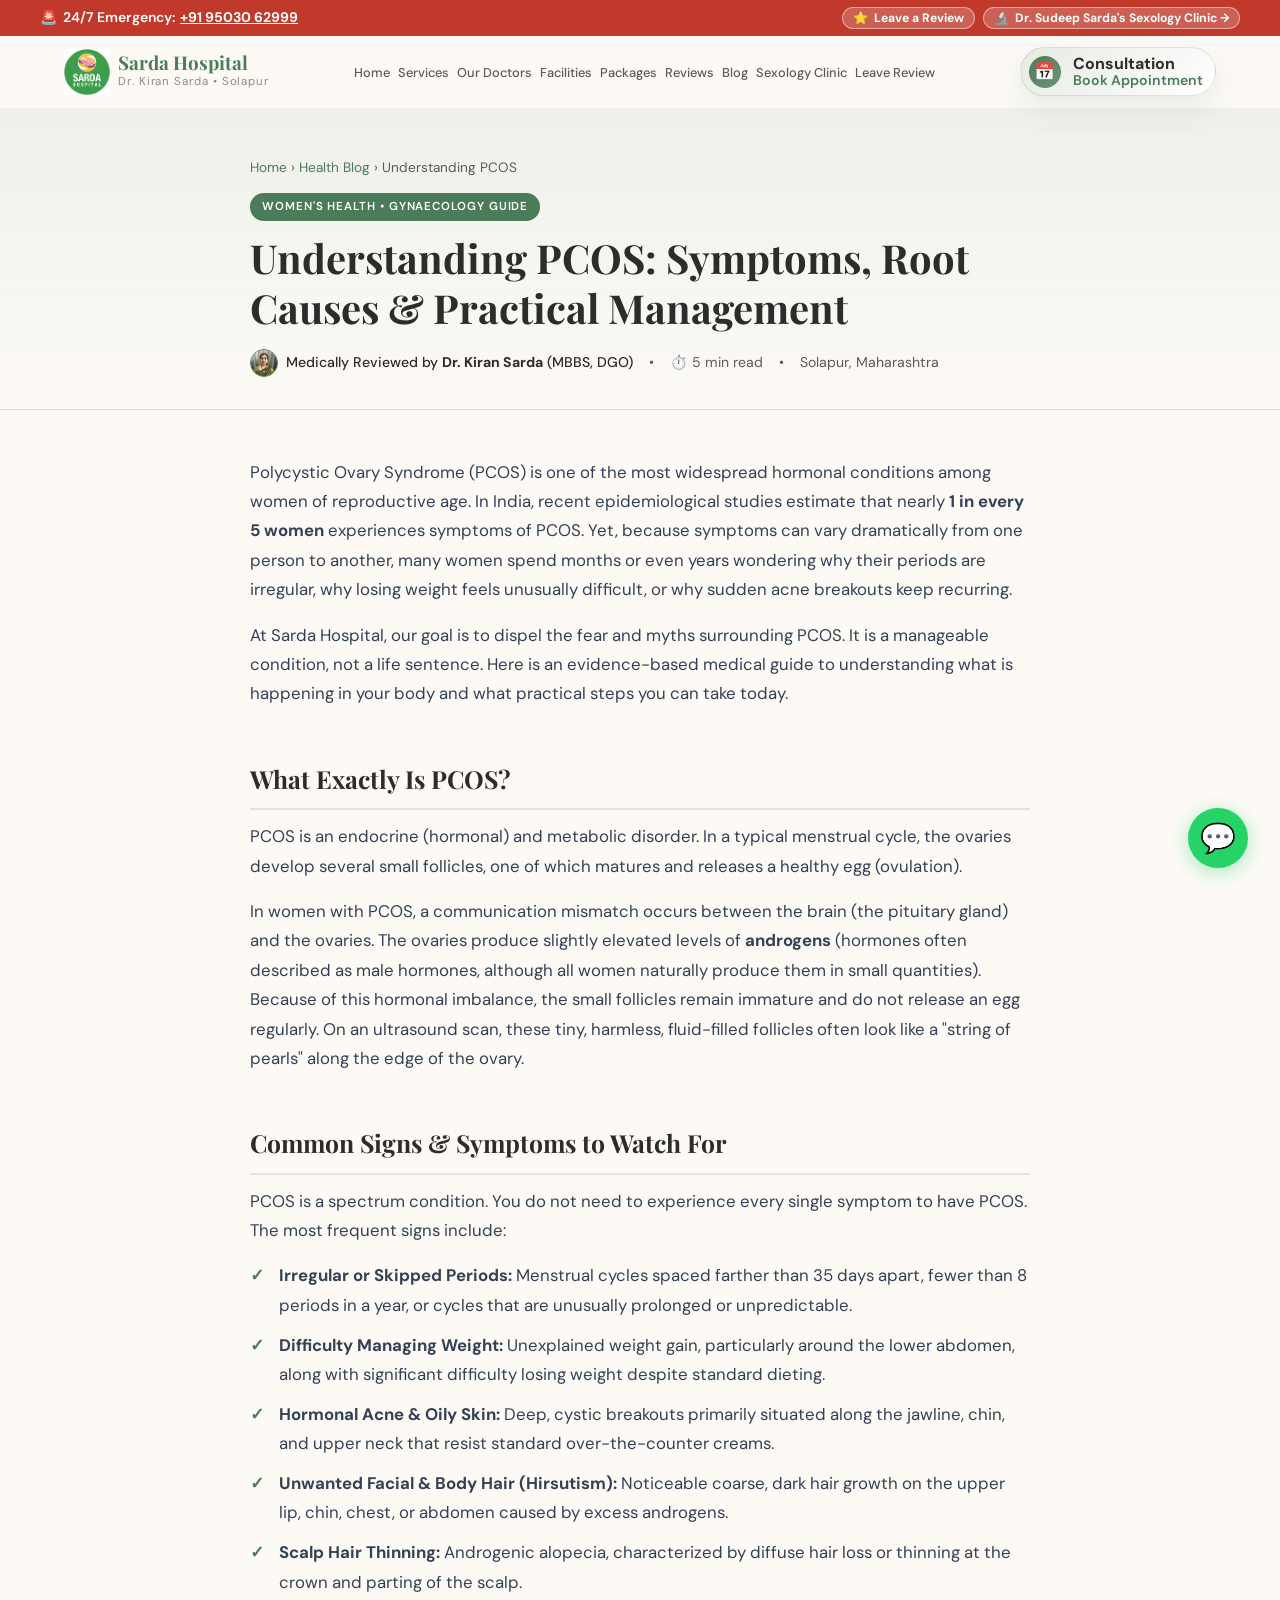
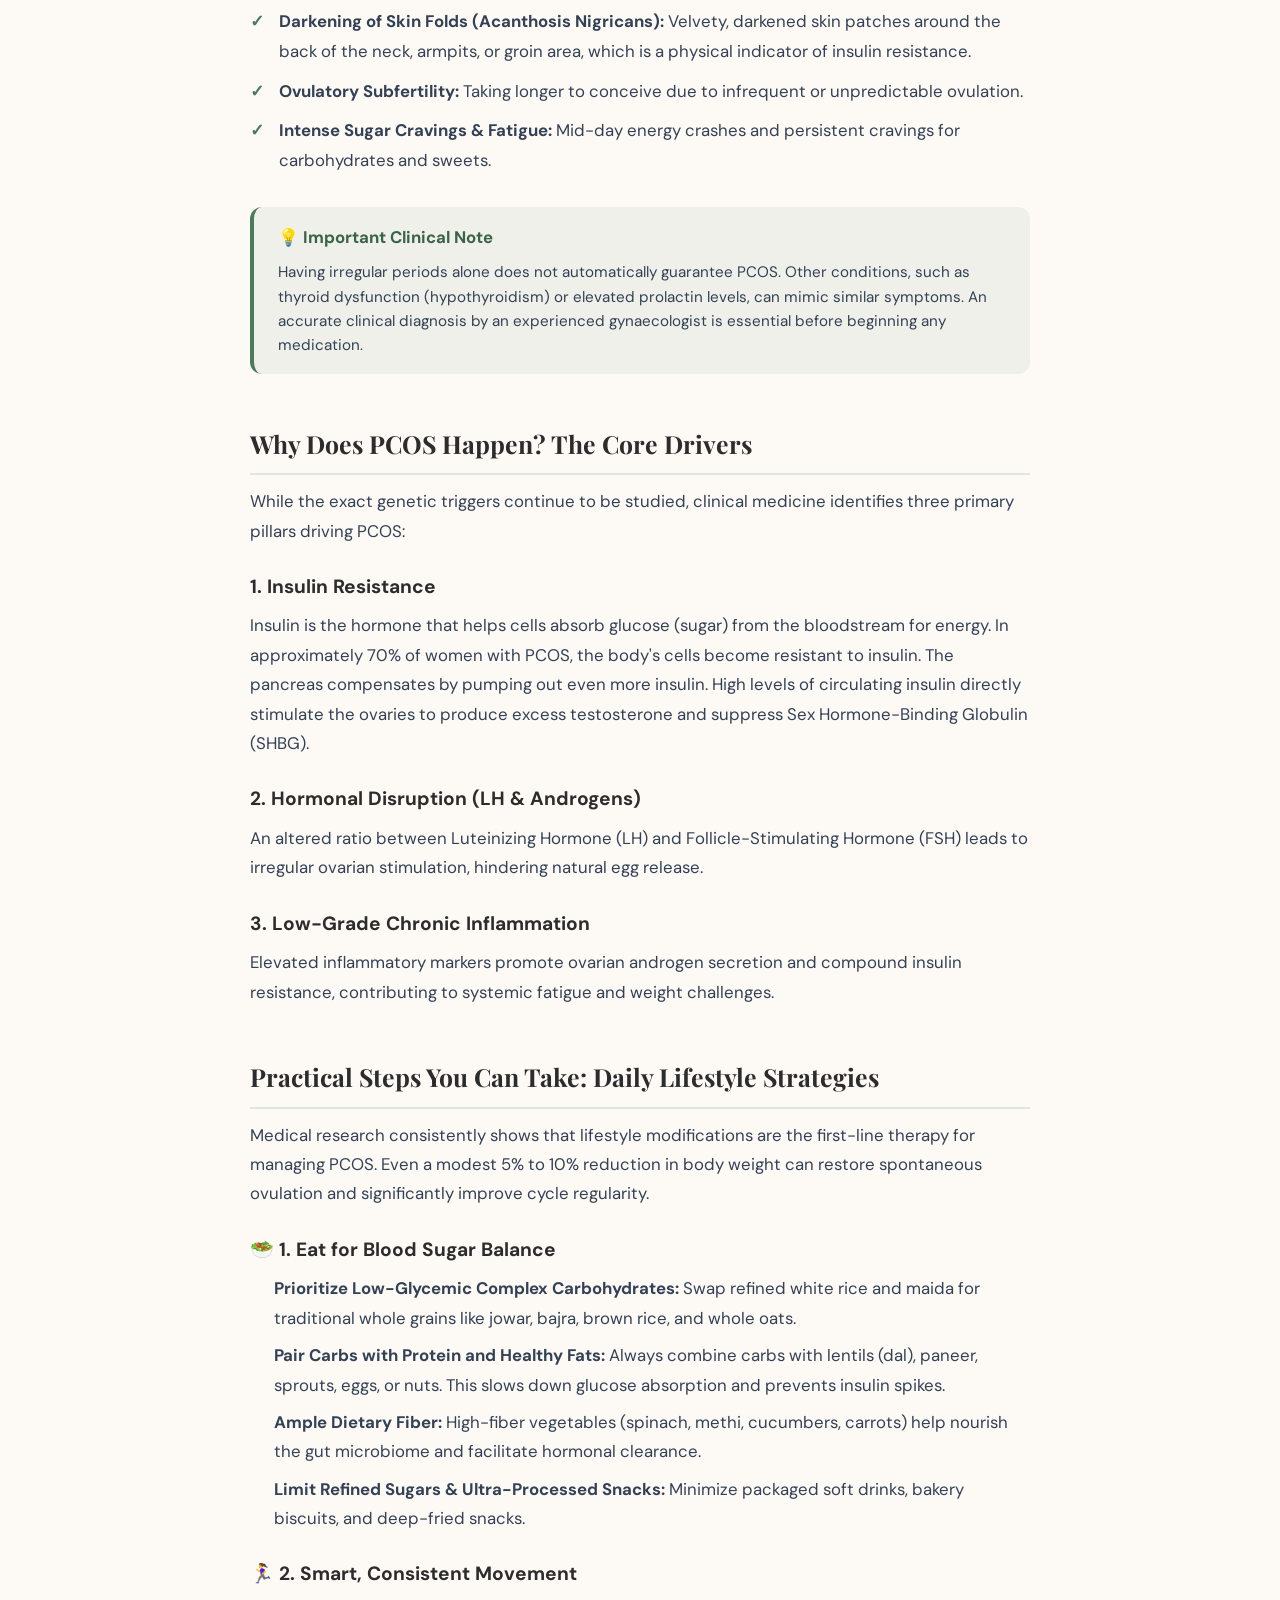
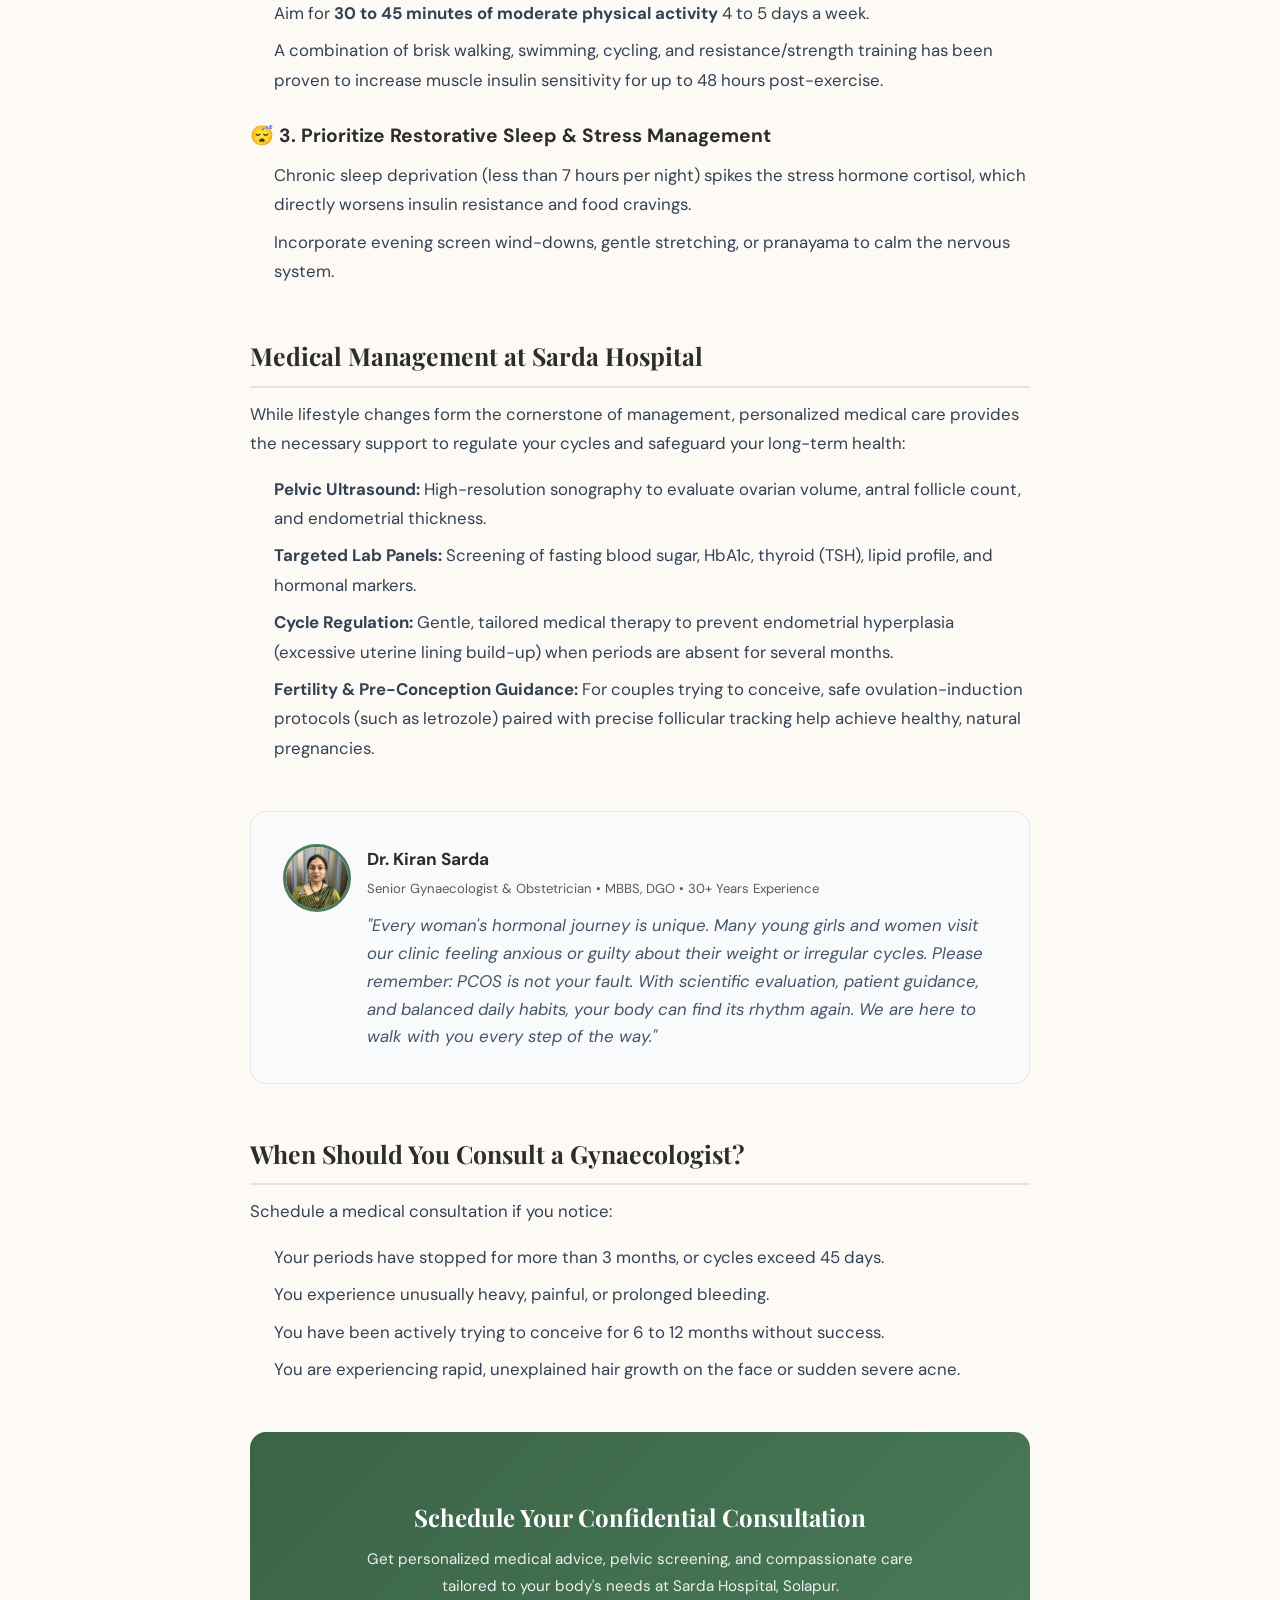
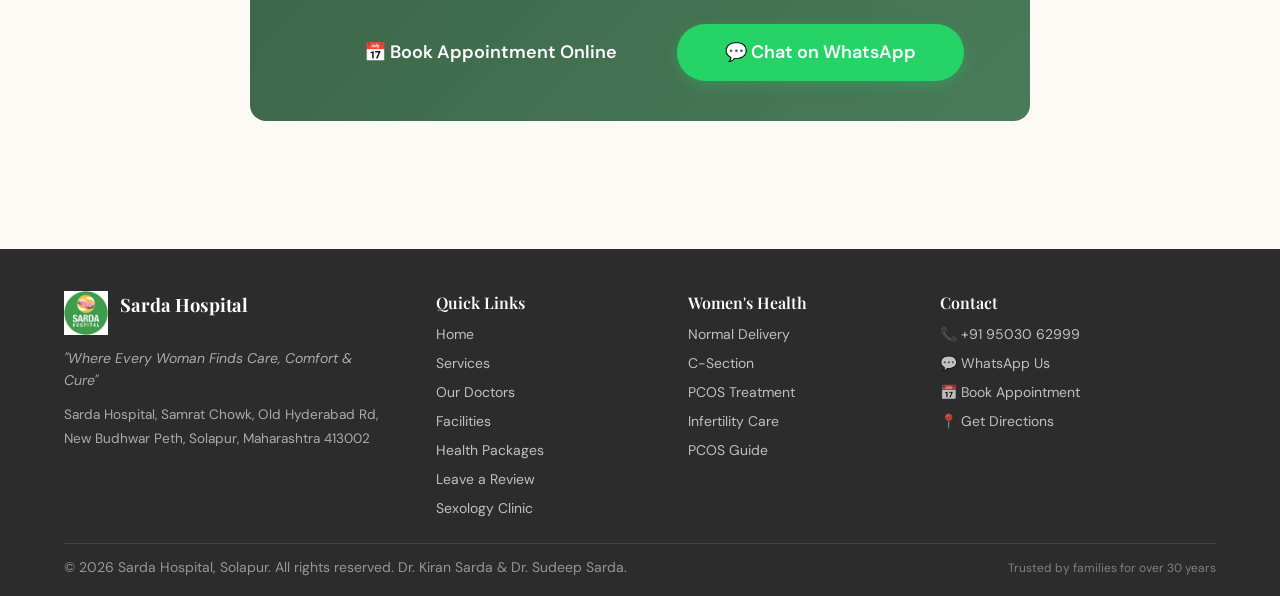
==== commit c551205f: "fix(blog): set official Dr. Kiran Sarda portrait across PCOS blog and featured card" ====
--- a/blog-pcos.html
+++ b/blog-pcos.html
@@ -10,7 +10,7 @@
   <meta property="og:description" content="Expert-verified health guide by Dr. Kiran Sarda (30+ years experience). Learn how to identify symptoms, manage insulin resistance, and restore hormonal balance.">
   <meta property="og:type" content="article">
   <meta property="og:url" content="https://sardahospital.com/blog-pcos.html">
-  <meta property="og:image" content="Images/HospitalFront.JPG">
+  <meta property="og:image" content="Images/Dr. Kiran Portrait.jpg">
   <link rel="canonical" href="https://sardahospital.com/blog-pcos.html">
   <link rel="stylesheet" href="css/styles.css?v=2.3">
   <style>
@@ -115,7 +115,7 @@
           <h1 class="article-header__title">Understanding PCOS: Symptoms, Root Causes &amp; Practical Management</h1>
           <div class="article-meta">
             <div class="article-meta__author">
-              <span>🩺</span>
+              <img src="Images/Dr. Kiran Portrait.jpg" alt="Dr. Kiran Sarda" width="28" height="28" style="width: 28px; height: 28px; border-radius: 50%; object-fit: cover; border: 1.5px solid var(--clr-primary);">
               <span>Medically Reviewed by <strong>Dr. Kiran Sarda</strong> (MBBS, DGO)</span>
             </div>
             <span>&bull;</span>
@@ -230,7 +230,7 @@
           </ul>
 
           <div class="article-doctor-quote">
-            <img src="Images/DrKiranSarda.JPG" alt="Dr. Kiran Sarda" class="article-doctor-quote__avatar" width="68" height="68">
+            <img src="Images/Dr. Kiran Portrait.jpg" alt="Dr. Kiran Sarda" class="article-doctor-quote__avatar" width="68" height="68" loading="lazy" decoding="async">
             <div class="article-doctor-quote__body">
               <h4>Dr. Kiran Sarda</h4>
               <small>Senior Gynaecologist &amp; Obstetrician &bull; MBBS, DGO &bull; 30+ Years Experience</small>
--- a/css/styles.css
+++ b/css/styles.css
@@ -2177,6 +2177,13 @@
   font-size: 4rem;
 }
 
+.blog-card__image img {
+  width: 100%;
+  height: 100%;
+  object-fit: cover;
+  display: block;
+}
+
 .blog-card__content {
   padding: var(--sp-5);
   display: flex;
